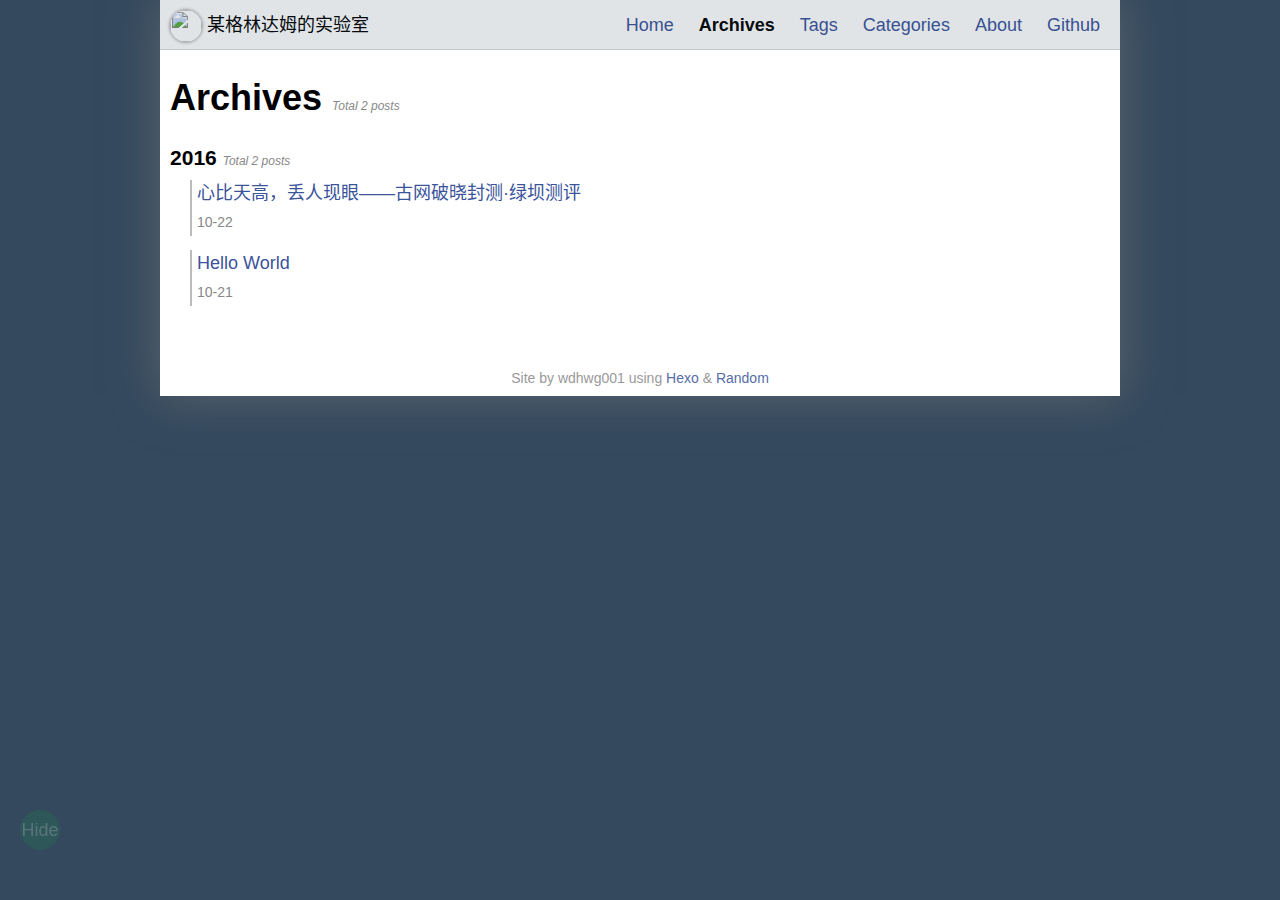
==== archives/index.html @ cd0c1b91 "Gujian Online Third Closed Beta Test Review" ====
<!doctype html>
<html lang="JavaScript">
<head>
  <!-- hexo-inject:begin --><!-- hexo-inject:end --><meta http-equiv="Content-Type" content="text/html" charset="UTF-8">
  <meta name="viewport" content="width=device-width, initial-scale=1">
  
  <meta name="author" content="wdhwg001">
  
  
  
  
    <meta name="description" content="">
  
  <title>Archives [ 某格林达姆的实验室 ]</title>
  
  
    <link rel="shortcut icon" href="/favicon.ico">
  
  
  <link rel="stylesheet" href="/css/random.css">
<link rel="stylesheet" href="/css/vegas.min.css">
<link rel="stylesheet" href="/css/highlight-railscasts.css">
<link rel="stylesheet" href="/css/jquery.fancybox.css">
<link rel="stylesheet" href="/css/iconfont/iconfont.css">
<link rel="stylesheet" href="/css/jquery.fancybox-thumbs.css">
<link rel="stylesheet" href="/css/plyr.css"><!-- hexo-inject:begin --><!-- hexo-inject:end -->
  
</head>

<body>
<!-- hexo-inject:begin --><!-- hexo-inject:end --><div class="side-navigate hide-area">
  
  
</div>
<div id="outer-container" class="hide-area">
<div id="container">
  <div id="menu-outer" class="slide-down">
    <div id="menu-inner">
      <div id="brand">
        
        <a onClick="openUserCard()">
          <img id="avatar" src="https://avatars1.githubusercontent.com/u/8943519?v=3&u=53a679b3d673d20f9747644a4ad5008445ca69d4"/>
          <div id="homelink">某格林达姆的实验室</div>
        </a>
      </div>
      <div id="menu-list">
        <ul>
        
        
          
            <li>
          
            <a href="/index.html">Home</a>
            
          </li>
        
          
            <li class="active">
          
            <a href="/archives">Archives</a>
            
          </li>
        
          
            <li>
          
            <a href="/tags">Tags</a>
            
          </li>
        
          
            <li>
          
            <a href="/categories">Categories</a>
            
          </li>
        
          
            <li>
          
            <a href="/about">About</a>
            
          </li>
        
          
            <li>
          
            <a href="https://github.com/stiekel/hexo-theme-random">Github</a>
            
          </li>
        
        </ul>
      </div>
      <div id="show-menu">
        <button>Menu</button>
      </div>
    </div>
  </div>

  <div id="content-outer">
    <div id="content-inner">
      
      
  <article>
    

  <div id="recent-posts">
    <h1>Archives
    
      <span class="posts-count">
      Total
      2
      
        posts
      
      </span>
    
    </h1>
    
    
      
      
        
      
      
    
      
      
      
    
    
    
      
      
        
        <h3 class="archive-year-title">2016
        
          <span class="posts-count">
          Total
          2
          
            posts
          
          </span>
        
        </h3>
      
      <div class="post-title-item">
  
  <a href="/2016/10/22/GujianOLv4-Review/">
  
    心比天高，丢人现眼——古网破晓封测·绿坝测评
  
  </a>
  <p class="page-title-sub">
    <span id = "post-title-date">10-22</span>
    
    
    
      <br>
      
      
    
  </p>
  
</div>
    
      
      
      <div class="post-title-item">
  
  <a href="/2016/10/21/hello-world/">
  
    Hello World
  
  </a>
  <p class="page-title-sub">
    <span id = "post-title-date">10-21</span>
    
    
    
      <br>
      
      
    
  </p>
  
</div>
    
  </div>


  </article>

      
      
      
    </div>
  </div>

  <div id="bottom-outer">
    <div id="bottom-inner">
      Site by wdhwg001 using
      <a href="http://hexo.io">Hexo</a> & <a href="https://github.com/stiekel/hexo-theme-random">Random</a>
      <br>
      
    </div>
  </div>
</div>

</div>



<div id="user-card">
  <div class="center-field">
    <img class="avatar" src="https://avatars1.githubusercontent.com/u/8943519?v=3&u=53a679b3d673d20f9747644a4ad5008445ca69d4">
    <p id="description"></p>
    <ul class="social-icon">
  
  
    <li>
      <a href="https://github.com/stiekel/hexo-theme-random">
        
          <i class="icon iconfont github">&#xe606;</i>
        
      </a>
    </li>
  
    <li>
      <a href="https://coding.net/u/Stiekel">
        
          <i class="icon iconfont coding">&#xe607;</i>
        
      </a>
    </li>
  
    <li>
      <a href="https://twitter.com/SidCN">
        
          <i class="icon iconfont twitter">&#xe600;</i>
        
      </a>
    </li>
  
    <li>
      <a href="http://weibo.com/sidcn">
        
          <i class="icon iconfont weibo">&#xe602;</i>
        
      </a>
    </li>
  
    <li>
      <a href="http://www.douban.com/people/Stiekel/">
        
          <i class="icon iconfont douban">&#xe60f;</i>
        
      </a>
    </li>
  
</ul>
  </div>
</div>


<div id="btn-view">Hide</div>

<script>
// is trigger analytics / tongji script
var isIgnoreHost = false;

if(window && window.location && window.location.host) {
  isIgnoreHost = ["localhost","127.0.0.1"].some(function(address){
    return 0 === window.location.host.indexOf(address);
  });
}

var isTriggerAnalytics = !( true && isIgnoreHost );

</script>




  
  
    <script src="/js/jquery-2.2.3.min.js"></script>
  
    <script src="/js/vegas.min.js"></script>
  
    <script src="/js/random.js"></script>
  
    <script src="/js/highlight.pack.js"></script>
  
    <script src="/js/jquery.mousewheel.pack.js"></script>
  
    <script src="/js/jquery.fancybox.pack.js"></script>
  
    <script src="/js/jquery.fancybox-thumbs.js"></script>
  
    <script src="/js/plyr.js"></script>
  

<script>

  // fancybox
  var backgroundImages = [];
  
  $('#post').each(function(i){
    $(this).find('img').each(function(){
      if ($(this).parent().hasClass('fancybox') || $(this).parent().hasClass('fancybox-thumb')) return;
      var alt = this.alt || this.title;
      if (alt) $(this).after('<span class="caption">' + alt + '</span>');
      $(this).wrap('<a href="' + this.src + '" title="' + alt + '" class="fancybox"></a>');
    });
    $(this).find('.fancybox').each(function(){
      $(this).attr('rel', 'post' + i);
    });
  });
  $(".fancybox").fancybox();

var vegasConfig = {"preload­Image":true,"transition":["slideLeft2","slideRight2","flash2"],"timer":true,"delay":5000,"shuffle":true,"count":28};
var unsplashConfig = {"gravity":"north"};
// is show background images
var turnoffBackgroundImage = false;




var backgroundColor = "34495E";

$(".fancybox-thumb").fancybox({
  prevEffect: 'none',
  nextEffect: 'none',
  helpers: {
    title: {
      type: 'outside'
    },
    thumbs: {
      width: 50,
      height: 50
    }
  }
});

// show video with plyr
$(".video-container iframe").each(function(i){
  var url = $(this).attr('src');
  var id = url.split('/').pop();
  var plyrContainer = document.createElement('div');
  plyrContainer.className = 'plyr';
  var plyrElement = document.createElement('div');
  plyrElement.dataset.videoId = id;
  switch(true) {
    case url.search('youtube.com') >= 0:
      plyrElement.dataset.type = 'youtube';
      break;
    case url.search('vimeo.com') >= 0:
      plyrElement.dataset.type = 'vimeo';
      break;
    default:
      return;
  };
  plyrContainer.appendChild(plyrElement);
  $(this).parent().html(plyrContainer);
});
plyr.setup('.plyr', {iconUrl: '/css/sprite.svg'});
</script><!-- hexo-inject:begin --><!-- Begin: Injected MathJax -->
<script type="text/x-mathjax-config">
  MathJax.Hub.Config({"tex2jax":{"inlineMath":[["$","$"],["\\(","\\)"]],"skipTags":["script","noscript","style","textarea","pre","code"],"processEscapes":true},"TeX":{"equationNumbers":{"autoNumber":"AMS"}}});
</script>

<script type="text/x-mathjax-config">
  MathJax.Hub.Queue(function() {
    var all = MathJax.Hub.getAllJax(), i;
    for(i=0; i < all.length; i += 1) {
      all[i].SourceElement().parentNode.className += ' has-jax';
    }
  });
</script>

<script type="text/javascript" src="//cdn.mathjax.org/mathjax/latest/MathJax.js?config=TeX-AMS-MML_HTMLorMML">
</script>
<!-- End: Injected MathJax -->
<!-- hexo-inject:end -->
</body>
</html>
---- css/random.css ----
body {
  background-color: #34495e;
  margin: 0px;
  font-family: Lato, Arial, "FZYouHei", "FZYouHei_GBK", "FZYouH", "FZYouH_GBK", "FZYouH_GBK 508R", "FZYouH_GBK 508R", "FZYouH_GBK 509R", "HYQiHei", "HYQiHei-55S", "HYQiHei-60S", "PingFang SC", "Noto Sans CJK SC", "Source Han Sans CN", "Hiragino Sans GB", "Microsoft YaHei", "WenQuanYi Micro Hei", sans-serif;
  font-size: 18px;
}
@media (max-width: 860px) {
  body {
    font-size: 16px;
  }
}
article {
  line-height: 1.5em;
}
.highlight {
  line-height: 1.25em;
}
a {
  text-decoration: none;
  color: #3a539b;
}
article > p {
  text-indent: 1.5em;
}
article > p > .fancybox {
  margin-left: -0.25em;
}
blockquote .fancybox {
  margin-left: 0;
}
table {
  border-collapse: collapse;
  margin: 20px auto;
  min-width: 67%;
  max-width: 100%;
}
caption {
  font-size: larger;
  margin: 1em auto;
}
th,
td {
  padding: 0.65em;
}
th {
  background: #555;
  color: #fff;
}
tbody tr:nth-child(odd) {
  background: #ccc;
}
th:first-child {
  border-radius: 9px 0 0 0;
}
th:last-child {
  border-radius: 0 9px 0 0;
}
tr:last-child td:first-child {
  border-radius: 0 0 0 9px;
}
tr:last-child td:last-child {
  border-radius: 0 0 9px 0;
}
.toc .toc-level-2 {
  list-style-type: cjk-ideographic;
}
.toc .toc-level-4:before {
  content: counter(toc-level-4-counter) ") ";
}
.toc .toc-level-4 {
  list-style-type: none;
  counter-increment: toc-level-4-counter;
}
.toc .toc-level-5:before {
  content: counter(toc-level-5-counter, lower-latin) ". ";
}
.toc .toc-level-5 {
  list-style-type: none;
  counter-increment: toc-level-5-counter;
}
a:hover {
  text-decoration: underline;
}
span.caption {
  display: none;
}
img[alt=emoji] {
  max-height: 15em;
}
article iframe {
  margin: 0 auto;
  display: block;
}
#outer-container {
  position: absolute;
  left: 50%;
  width: 960px;
  margin-left: -480px;
  box-shadow: 0 0 2.5em #5d656c;
}
@media (max-width: 960px) {
  #outer-container {
    width: 860px;
    margin-left: -430px;
  }
}
@media (max-width: 860px) {
  #outer-container {
    width: 760px;
    margin-left: -380px;
  }
}
#menu-outer,
#container {
  background-color: #fff;
}
#menu-outer,
#bottom-outer,
#random-index {
  opacity: 0.85;
}
.random-center {
  position: absolute;
  top: 50%;
  left: 50%;
  margin-top: -200px;
  width: 960px;
  margin-left: -480px;
}
@media (max-width: 960px) {
  .random-center {
    width: 860px;
    margin-left: -430px;
  }
}
@media (max-width: 860px) {
  .random-center {
    width: 760px;
    margin-left: -380px;
  }
}
#random-index {
  margin: 20px;
  padding-bottom: 20px;
  text-align: center;
  border-radius: 10px;
  background-color: #ecf0f1;
}
#random-index a {
  padding: 5px;
}
#random-index .title {
  font-size: 28px;
  font-weight: 900;
  font-color: #34495e;
  padding-bottom: 5px;
  cursor: pointer;
}
#random-index .title a {
  color: #34495e;
}
#random-index .title a:hover {
  color: #34495e;
  text-decoration: none;
  background-color: transparent;
}
.sub-title {
  cursor: pointer;
  font-weight: none;
  padding-bottom: 10px;
}
#random-index .index-nav-link {
  list-style: none;
  padding: 5px 0px 5px 0px;
}
#random-index .index-nav-link li {
  display: inline;
  padding-left: 5px;
}
#random-index hr {
  width: 75%;
  color: #7f8c8d;
  margin: 0px auto;
}
.center-field {
  margin: 0 auto;
}
.avatar {
  cursor: pointer;
  margin-top: -70px;
  border: 2px solid #fff;
  border-radius: 50%;
  background-color: #ecf0f1;
  box-shadow: 0 0px 3px 1px rgba(0,0,0,0.3);
}
#menu-outer {
  margin: 0px;
  padding: 0px;
  position: fixed;
  z-index: 1;
  transition-property: all;
  transition-duration: 0.5s;
  transition-timing-function: cubic-bezier(0, 1, 0.5, 1);
}
.slide-up {
  top: -50px;
}
.slide-down {
  top: 0;
}
#menu-inner {
  line-height: 50px;
  height: 49px;
  border-bottom: 1px solid #ddd;
  padding: 0px 10px 0 10px;
  width: 940px;
}
@media (max-width: 960px) {
  #menu-inner {
    width: 840px;
  }
}
@media (max-width: 860px) {
  #menu-inner {
    width: 740px;
  }
}
#menu-inner .left {
  float: left;
}
#menu-inner #brand {
  float: left;
  vertical-align: middle;
  cursor: pointer;
}
#menu-inner #homelink {
  line-height: 32px;
  display: inline-block;
}
#menu-inner #brand a {
  top: 0;
  color: #000;
}
#menu-inner #brand a:hover {
  background-color: #fff;
  text-decoration: none;
}
#menu-list {
  line-style: none;
  display: inline-block;
  float: right;
  padding-left: 0px;
}
#menu-list ul {
  margin: 0px;
}
#menu-list ul li {
  padding: 5px;
  margin: 5px;
  text-align: center;
  display: inline;
}
#menu-list ul li.active {
  font-weight: 900;
}
#menu-list ul li.active a {
  color: #000;
}
#menu-list ul li:hover {
  font-weight: 900;
}
#menu-list ul li a {
  text-decoration: none;
}
#menu-outer #avatar {
  border-radius: 50%;
  border: 2px wihte solid;
  box-shadow: 0 0px 3px 1px rgba(0,0,0,0.3);
  vertical-align: middle;
  width: 32px;
  height: 32px;
}
#bottom-outer {
  color: #888;
  text-align: center;
  padding: 10px;
  padding-top: 40px;
  background-color: #fff;
  font-size: 14px;
}
@media (max-width: 960px) {
  #bottom-outer {
    font-size: 12px;
  }
}
#container {
  margin-top: 50px;
}
#content-outer {
  padding: 10px;
}
.tag-cloud-tags {
  text-align: center;
}
.tag-cloud-tags a {
  padding: 3px;
}
.tag-cloud-tags a:hover {
  text-decoration: none;
  background-color: #bbb;
  color: #000;
}
.center-title {
  text-align: center;
}
.category-list {
  text-align: center;
  padding-left: 0px;
}
ul.category-list {
  list-style: none;
}
ul.category-list li {
  display: inline-block;
  margin: 10px;
}
ul.category-list li a {
  padding: 8px;
  margin: 8px;
  background-color: #eee;
  color: #000;
}
ul.category-list li a:hover {
  background-color: #ddd;
  text-decoration: none;
}
.archive-year-title {
  margin: 10px 0 5px 0;
}
.posts-count {
  font-size: 12px;
  font-weight: normal;
  color: #888;
  font-style: italic;
}
.post-title-item {
  margin-left: 20px;
  padding-left: 5px;
  border-left: 2px #bbb solid;
}
.post-title-item:hover {
  border-left: 4px #1e8bc3 solid;
}
.post-title-item p {
  margin-top: 2px;
}
#pagination {
  margin-top: 20px;
  text-align: center;
}
#pagination a {
  padding: 5px;
  background-color: #eee;
  line-height: 28px;
}
#pagination a:hover {
  background-color: #ddd;
  color: #1f3a93;
  text-decoration: none;
}
#btn-view {
  color: #c8f7c5;
  text-align: center;
  background-color: #1e824c;
  border-radius: 50%;
  line-height: 40px;
  display: block;
  position: fixed;
  top: 90%;
  margin-left: 20px;
  height: 40px;
  width: 40px;
  cursor: pointer;
  opacity: 0.25;
}
#btn-view:hover {
  opacity: 0.75;
  box-shadow: 0 0px 10px 5px rgba(46,204,113,0.9);
}
.page-title-sub {
  color: #888;
  font-size: 14px;
}
@media (max-width: 960px) {
  .page-title-sub {
    font-size: 12px;
  }
}
.page-title-sub span {
  margin-right: 5px;
}
article img {
  max-width: 95%;
}
@media (max-width: 960px) {
  article img {
    max-width: 840px;
  }
}
@media (max-width: 860px) {
  article img {
    max-width: 740px;
  }
}
#user-card {
  text-align: center;
  color: #333;
  display: none;
}
#user-card .avatar {
  width: 96px;
  height: 96px;
  margin-top: 0px;
}
#user-card ul {
  list-style: none;
  padding: 0px;
}
#user-card ul li {
  display: inline;
  margin: 0px;
  padding: 0px 3px;
}
#show-menu {
  display: none;
  float: right;
}
#show-menu button {
  background-color: #eee;
  border: 1px #444 solid;
  padding: 6px;
  position: static;
  right: 0;
  left: auto;
}
.category-list-item .active {
  background-color: #4183d7;
  color: #fff;
}
.category-list-item .active:hover {
  background-color: #22a7f0;
}
.social-icon {
  padding-left: 0px;
}
.social-icon li {
  display: inline;
}
.social-icon li a {
  color: #808080;
}
.social-icon li a i {
  font-size: 25px;
}
.social-icon li a:hover {
  text-decoration: none;
}
.douban:hover {
  color: #072;
}
.twitter:hover {
  color: #1da1f2;
}
.linkedin:hover {
  color: #333;
}
.weibo:hover {
  color: #fa7d3c;
}
.google-plus:hover {
  color: #d73d32;
}
.facebook:hover {
  color: #0e385f;
}
.dribbble:hover {
  color: #ea4c89;
}
.github:hover {
  color: #4078c0;
}
.coding:hover {
  color: #000;
}
.npmjs:hover {
  color: #cb3837;
}
.youtube:hover {
  color: #cc181e;
}
.zhihu:hover {
  color: #0e78e7;
}
.lofter:hover {
  color: #444;
}
.quora:hover {
  color: #b92b27;
}
.rss:hover {
  color: #d35400;
}
.jian:hover {
  color: #de533a;
}
.instagram:hover {
  color: #fd1d1d;
}
.stackoverflow:hover {
  color: #f48024;
}
.segmentfault:hover {
  color: #005f3c;
}
.side-navigate {
  position: fixed;
  top: 60%;
  width: 100%;
  z-index: 2;
  pointer-events: none;
}
.side-navigate .item {
  display: table-cell;
}
.side-navigate .item-icon:hover {
  opacity: 1;
  background-size: 40px 40px;
}
.side-navigate .item-icon {
  pointer-events: auto;
  opacity: 0.55;
  padding: 20px;
  border-radius: 50%;
  border: 1px #52b3d9 solid;
  width: 30px;
  height: 30px;
  background-repeat: no-repeat;
  background-position: center;
  background-size: 30px 30px;
}
.side-navigate a:hover + div {
  display: block;
}
.side-navigate a:hover {
  display: block;
}
.side-navigate .prev .item-icon {
  background-image: url("prev.png");
  float: left;
}
.side-navigate .prev {
  display: inline-block;
  left: 0;
}
.side-navigate .item-title {
  display: none;
  padding: 10px;
  max-width: 300px;
  vertical-align: center;
  background-color: #52b3d9;
  height: 52px;
}
.side-navigate .next .item-icon {
  background-image: url("next.png");
  float: right;
}
.side-navigate .prev .item-title {
  margin-left: 70px;
}
.side-navigate .next .item-title {
  margin-right: 70px;
}
.side-navigate .next {
  display: inline-block;
  float: right;
  right: 0;
}
.fancybox-thumb:hover {
  text-decoration: none;
}
.fancybox-thumb img {
  max-width: 120px;
  max-height: 120px;
  padding: 3px;
  border-radius: 5%;
  border: 1px solid #ddd;
}
.caption {
  display: block;
  text-align: center;
  font-size: 14px;
  color: #999;
}
.random-toc-area {
  position: fixed;
  width: 250px;
  right: 0px;
  top: 0px;
  display: block;
  overflow: auto;
  max-height: 100%;
}
@media (max-width: 1360px) {
  .random-toc-area {
    display: none;
  }
}
.random-toc {
  background: #444;
  color: #bbb;
  margin-top: 0px;
  font-size: 12px;
  overflow-y: auto;
  padding: 0 0.5em 0 1em;
}
.random-toc ol {
  padding-left: 15px;
}
.random-toc h2 {
  text-align: center;
}
.random-toc a {
  color: #bbb;
}
.toc-text:hover {
  background-color: #666;
  text-decoration: none;
}
.btn-hide-toc {
  border: none;
  z-index: 1;
  display: block;
  width: 100%;
  background-color: #666;
  height: 30px;
  color: #bbb;
}
.btn-hide-toc:hover {
  background-color: #888;
}
figure.highlight {
  margin: 0px -10px 0px -10px;
}
figure.highlight td.gutter {
  padding-right: 20px;
}
figure.highlight .line {
  white-space: pre-wrap;
}
code {
  font-family: Consolas, Monaco, Courier New, Lucida Console;
  background-color: #ddd;
  font-style: italic;
  padding-left: 12px;
  padding-right: 12px;
}
table .line {
  font-family: Consolas, Monaco, Courier New, Lucida Console;
}
blockquote {
  background-color: #eee;
  padding: 2px 10px;
  border-left: 2px solid #999;
}
@media (max-width: 1060px) {
  .side-navigate {
    display: none;
  }
  .jiathis_style {
    display: none;
    visibility: hidden;
  }
}
@media (max-width: 760px) {
  #outer-container,
  .random-center,
  #menu-outer {
    width: 100%;
  }
  #outer-container {
    left: 0%;
    margin-left: 0px;
  }
  #menu-inner {
    width: 95%;
    padding: 0 2%;
  }
  .post-title-item {
    margin-left: 3px;
  }
  #show-menu {
    display: inline-block;
  }
  article img {
    width: 95%;
  }
  #menu-list {
    display: none;
    position: absolute;
    margin-top: 50px;
    background-color: #fff;
    opacity: 0.85;
    width: 100%;
  }
  #menu-list ul {
    padding-left: 0px;
  }
  #menu-list ul li {
    text-align: center;
    display: block;
  }
  .highlight {
    margin-left: 0px;
    margin-right: 0px;
  }
}
@media (max-width: 760px) and (max-width: 480px) {
  .random-center {
    position: static;
    left: 0;
    margin-left: 0px;
    width: 100%;
    margin-top: 30%;
  }
  #random-index .index-nav-link li {
    display: block;
  }
  #bottom-outer,
  #random-index {
    opacity: 0.95;
  }
  #menu-outer {
    opacity: 0.95;
  }
}
@media (max-width: 760px) and (max-height: 480px) {
  .random-center {
    position: static;
    top: 0;
    left: 0;
    margin-left: 0px;
    margin-top: 95px;
    width: 100%;
  }
  #random-index .index-nav-link li {
    display: block;
    padding: 0px 0px;
  }
}
@media (max-width: 760px) and (max-height: 320px) {
  .random-center {
    margin-top: 75px;
  }
}
---- css/vegas.min.css ----
.vegas-overlay,.vegas-slide,.vegas-slide-inner,.vegas-timer,.vegas-wrapper{position:absolute;top:0;left:0;bottom:0;right:0;overflow:hidden;border:none;padding:0;margin:0}.vegas-overlay{opacity:.5;background:url(overlays/02.png) center center}.vegas-timer{top:auto;bottom:0;height:2px}.vegas-timer-progress{width:0;height:100%;background:#fff;-webkit-transition:width ease-out;transition:width ease-out}.vegas-timer-running .vegas-timer-progress{width:100%}.vegas-slide,.vegas-slide-inner{margin:0;padding:0;background:center center no-repeat;-webkit-transform:translateZ(0);transform:translateZ(0)}body .vegas-container{overflow:hidden!important;position:relative}.vegas-video{min-width:100%;min-height:100%;width:auto;height:auto}body.vegas-container{overflow:auto;position:static;z-index:-2}body.vegas-container>.vegas-overlay,body.vegas-container>.vegas-slide,body.vegas-container>.vegas-timer{position:fixed;z-index:-1}:root body.vegas-container>.vegas-overlay,:root body.vegas-container>.vegas-slide,_::full-page-media,_:future{bottom:-76px}.vegas-transition-fade,.vegas-transition-fade2{opacity:0}.vegas-transition-fade-in,.vegas-transition-fade2-in{opacity:1}.vegas-transition-fade2-out{opacity:0}.vegas-transition-blur,.vegas-transition-blur2{opacity:0;-webkit-filter:blur(32px);filter:blur(32px)}.vegas-transition-blur-in,.vegas-transition-blur2-in{opacity:1;-webkit-filter:blur(0);filter:blur(0)}.vegas-transition-blur2-out{opacity:0}.vegas-transition-flash,.vegas-transition-flash2{opacity:0;-webkit-filter:brightness(25);filter:brightness(25)}.vegas-transition-flash-in,.vegas-transition-flash2-in{opacity:1;-webkit-filter:brightness(1);filter:brightness(1)}.vegas-transition-flash2-out{opacity:0;-webkit-filter:brightness(25);filter:brightness(25)}.vegas-transition-negative,.vegas-transition-negative2{opacity:0;-webkit-filter:invert(100%);filter:invert(100%)}.vegas-transition-negative-in,.vegas-transition-negative2-in{opacity:1;-webkit-filter:invert(0);filter:invert(0)}.vegas-transition-negative2-out{opacity:0;-webkit-filter:invert(100%);filter:invert(100%)}.vegas-transition-burn,.vegas-transition-burn2{opacity:0;-webkit-filter:contrast(1000%) saturate(1000%);filter:contrast(1000%) saturate(1000%)}.vegas-transition-burn-in,.vegas-transition-burn2-in{opacity:1;-webkit-filter:contrast(100%) saturate(100%);filter:contrast(100%) saturate(100%)}.vegas-transition-burn2-out{opacity:0;-webkit-filter:contrast(1000%) saturate(1000%);filter:contrast(1000%) saturate(1000%)}.vegas-transition-slideLeft,.vegas-transition-slideLeft2{-webkit-transform:translateX(100%);transform:translateX(100%)}.vegas-transition-slideLeft-in,.vegas-transition-slideLeft2-in{-webkit-transform:translateX(0);transform:translateX(0)}.vegas-transition-slideLeft2-out,.vegas-transition-slideRight,.vegas-transition-slideRight2{-webkit-transform:translateX(-100%);transform:translateX(-100%)}.vegas-transition-slideRight-in,.vegas-transition-slideRight2-in{-webkit-transform:translateX(0);transform:translateX(0)}.vegas-transition-slideRight2-out{-webkit-transform:translateX(100%);transform:translateX(100%)}.vegas-transition-slideUp,.vegas-transition-slideUp2{-webkit-transform:translateY(100%);transform:translateY(100%)}.vegas-transition-slideUp-in,.vegas-transition-slideUp2-in{-webkit-transform:translateY(0);transform:translateY(0)}.vegas-transition-slideDown,.vegas-transition-slideDown2,.vegas-transition-slideUp2-out{-webkit-transform:translateY(-100%);transform:translateY(-100%)}.vegas-transition-slideDown-in,.vegas-transition-slideDown2-in{-webkit-transform:translateY(0);transform:translateY(0)}.vegas-transition-slideDown2-out{-webkit-transform:translateY(100%);transform:translateY(100%)}.vegas-transition-zoomIn,.vegas-transition-zoomIn2{-webkit-transform:scale(0);transform:scale(0);opacity:0}.vegas-transition-zoomIn-in,.vegas-transition-zoomIn2-in{-webkit-transform:scale(1);transform:scale(1);opacity:1}.vegas-transition-zoomIn2-out,.vegas-transition-zoomOut,.vegas-transition-zoomOut2{-webkit-transform:scale(2);transform:scale(2);opacity:0}.vegas-transition-zoomOut-in,.vegas-transition-zoomOut2-in{-webkit-transform:scale(1);transform:scale(1);opacity:1}.vegas-transition-zoomOut2-out{-webkit-transform:scale(0);transform:scale(0);opacity:0}.vegas-transition-swirlLeft,.vegas-transition-swirlLeft2{-webkit-transform:scale(2) rotate(35deg);transform:scale(2) rotate(35deg);opacity:0}.vegas-transition-swirlLeft-in,.vegas-transition-swirlLeft2-in{-webkit-transform:scale(1) rotate(0);transform:scale(1) rotate(0);opacity:1}.vegas-transition-swirlLeft2-out,.vegas-transition-swirlRight,.vegas-transition-swirlRight2{-webkit-transform:scale(2) rotate(-35deg);transform:scale(2) rotate(-35deg);opacity:0}.vegas-transition-swirlRight-in,.vegas-transition-swirlRight2-in{-webkit-transform:scale(1) rotate(0);transform:scale(1) rotate(0);opacity:1}.vegas-transition-swirlRight2-out{-webkit-transform:scale(2) rotate(35deg);transform:scale(2) rotate(35deg);opacity:0}.vegas-animation-kenburns{-webkit-animation:kenburns ease-out;animation:kenburns ease-out}@-webkit-keyframes kenburns{0%{-webkit-transform:scale(1.5);transform:scale(1.5)}100%{-webkit-transform:scale(1);transform:scale(1)}}@keyframes kenburns{0%{-webkit-transform:scale(1.5);transform:scale(1.5)}100%{-webkit-transform:scale(1);transform:scale(1)}}.vegas-animation-kenburnsUp{-webkit-animation:kenburnsUp ease-out;animation:kenburnsUp ease-out}@-webkit-keyframes kenburnsUp{0%{-webkit-transform:scale(1.5) translate(0,10%);transform:scale(1.5) translate(0,10%)}100%{-webkit-transform:scale(1) translate(0,0);transform:scale(1) translate(0,0)}}@keyframes kenburnsUp{0%{-webkit-transform:scale(1.5) translate(0,10%);transform:scale(1.5) translate(0,10%)}100%{-webkit-transform:scale(1) translate(0,0);transform:scale(1) translate(0,0)}}.vegas-animation-kenburnsDown{-webkit-animation:kenburnsDown ease-out;animation:kenburnsDown ease-out}@-webkit-keyframes kenburnsDown{0%{-webkit-transform:scale(1.5) translate(0,-10%);transform:scale(1.5) translate(0,-10%)}100%{-webkit-transform:scale(1) translate(0,0);transform:scale(1) translate(0,0)}}@keyframes kenburnsDown{0%{-webkit-transform:scale(1.5) translate(0,-10%);transform:scale(1.5) translate(0,-10%)}100%{-webkit-transform:scale(1) translate(0,0);transform:scale(1) translate(0,0)}}.vegas-animation-kenburnsLeft{-webkit-animation:kenburnsLeft ease-out;animation:kenburnsLeft ease-out}@-webkit-keyframes kenburnsLeft{0%{-webkit-transform:scale(1.5) translate(10%,0);transform:scale(1.5) translate(10%,0)}100%{-webkit-transform:scale(1) translate(0,0);transform:scale(1) translate(0,0)}}@keyframes kenburnsLeft{0%{-webkit-transform:scale(1.5) translate(10%,0);transform:scale(1.5) translate(10%,0)}100%{-webkit-transform:scale(1) translate(0,0);transform:scale(1) translate(0,0)}}.vegas-animation-kenburnsRight{-webkit-animation:kenburnsRight ease-out;animation:kenburnsRight ease-out}@-webkit-keyframes kenburnsRight{0%{-webkit-transform:scale(1.5) translate(-10%,0);transform:scale(1.5) translate(-10%,0)}100%{-webkit-transform:scale(1) translate(0,0);transform:scale(1) translate(0,0)}}@keyframes kenburnsRight{0%{-webkit-transform:scale(1.5) translate(-10%,0);transform:scale(1.5) translate(-10%,0)}100%{-webkit-transform:scale(1) translate(0,0);transform:scale(1) translate(0,0)}}.vegas-animation-kenburnsUpLeft{-webkit-animation:kenburnsUpLeft ease-out;animation:kenburnsUpLeft ease-out}@-webkit-keyframes kenburnsUpLeft{0%{-webkit-transform:scale(1.5) translate(10%,10%);transform:scale(1.5) translate(10%,10%)}100%{-webkit-transform:scale(1) translate(0,0);transform:scale(1) translate(0,0)}}@keyframes kenburnsUpLeft{0%{-webkit-transform:scale(1.5) translate(10%,10%);transform:scale(1.5) translate(10%,10%)}100%{-webkit-transform:scale(1) translate(0,0);transform:scale(1) translate(0,0)}}.vegas-animation-kenburnsUpRight{-webkit-animation:kenburnsUpRight ease-out;animation:kenburnsUpRight ease-out}@-webkit-keyframes kenburnsUpRight{0%{-webkit-transform:scale(1.5) translate(-10%,10%);transform:scale(1.5) translate(-10%,10%)}100%{-webkit-transform:scale(1) translate(0,0);transform:scale(1) translate(0,0)}}@keyframes kenburnsUpRight{0%{-webkit-transform:scale(1.5) translate(-10%,10%);transform:scale(1.5) translate(-10%,10%)}100%{-webkit-transform:scale(1) translate(0,0);transform:scale(1) translate(0,0)}}.vegas-animation-kenburnsDownLeft{-webkit-animation:kenburnsDownLeft ease-out;animation:kenburnsDownLeft ease-out}@-webkit-keyframes kenburnsDownLeft{0%{-webkit-transform:scale(1.5) translate(10%,-10%);transform:scale(1.5) translate(10%,-10%)}100%{-webkit-transform:scale(1) translate(0,0);transform:scale(1) translate(0,0)}}@keyframes kenburnsDownLeft{0%{-webkit-transform:scale(1.5) translate(10%,-10%);transform:scale(1.5) translate(10%,-10%)}100%{-webkit-transform:scale(1) translate(0,0);transform:scale(1) translate(0,0)}}.vegas-animation-kenburnsDownRight{-webkit-animation:kenburnsDownRight ease-out;animation:kenburnsDownRight ease-out}@-webkit-keyframes kenburnsDownRight{0%{-webkit-transform:scale(1.5) translate(-10%,-10%);transform:scale(1.5) translate(-10%,-10%)}100%{-webkit-transform:scale(1) translate(0,0);transform:scale(1) translate(0,0)}}@keyframes kenburnsDownRight{0%{-webkit-transform:scale(1.5) translate(-10%,-10%);transform:scale(1.5) translate(-10%,-10%)}100%{-webkit-transform:scale(1) translate(0,0);transform:scale(1) translate(0,0)}}
---- css/highlight-railscasts.css ----
/*

Railscasts-like style (c) Visoft, Inc. (Damien White)

*/

.hljs {
  display: block;
  overflow-x: auto;
  padding: 0.5em;
  background: #232323;
  color: #e6e1dc;
}

.hljs-comment,
.hljs-quote {
  color: #bc9458;
  font-style: italic;
}

.hljs-keyword,
.hljs-selector-tag {
  color: #c26230;
}

.hljs-string,
.hljs-number,
.hljs-regexp,
.hljs-variable,
.hljs-template-variable {
  color: #a5c261;
}

.hljs-subst {
  color: #519f50;
}

.hljs-tag,
.hljs-name {
  color: #e8bf6a;
}

.hljs-type {
  color: #da4939;
}


.hljs-symbol,
.hljs-bullet,
.hljs-built_in,
.hljs-builtin-name,
.hljs-attr,
.hljs-link {
  color: #6d9cbe;
}

.hljs-params {
  color: #d0d0ff;
}

.hljs-attribute {
  color: #cda869;
}

.hljs-meta {
  color: #9b859d;
}

.hljs-title,
.hljs-section {
  color: #ffc66d;
}

.hljs-addition {
  background-color: #144212;
  color: #e6e1dc;
  display: inline-block;
  width: 100%;
}

.hljs-deletion {
  background-color: #600;
  color: #e6e1dc;
  display: inline-block;
  width: 100%;
}

.hljs-selector-class {
  color: #9b703f;
}

.hljs-selector-id {
  color: #8b98ab;
}

.hljs-emphasis {
  font-style: italic;
}

.hljs-strong {
  font-weight: bold;
}

.hljs-link {
  text-decoration: underline;
}
---- css/iconfont/iconfont.css ----
@font-face {font-family: "iconfont";
  src: url('iconfont.eot?t=1475620527'); /* IE9*/
  src: url('iconfont.eot?t=1475620527#iefix') format('embedded-opentype'), /* IE6-IE8 */
  url('iconfont.woff?t=1475620527') format('woff'), /* chrome, firefox */
  url('iconfont.ttf?t=1475620527') format('truetype'), /* chrome, firefox, opera, Safari, Android, iOS 4.2+*/
  url('iconfont.svg?t=1475620527#iconfont') format('svg'); /* iOS 4.1- */
}

.iconfont {
  font-family:"iconfont" !important;
  font-size:16px;
  font-style:normal;
  -webkit-font-smoothing: antialiased;
  -webkit-text-stroke-width: 0.2px;
  -moz-osx-font-smoothing: grayscale;
}
.icon-Twitter:before { content: "\e600"; }
.icon-sociallinkedin:before { content: "\e601"; }
.icon-weibo:before { content: "\e602"; }
.icon-iconsf:before { content: "\e611"; }
.icon-google:before { content: "\e603"; }
.icon-rss:before { content: "\e60e"; }
.icon-facebook:before { content: "\e604"; }
.icon-lofter:before { content: "\e60d"; }
.icon-dribbble:before { content: "\e605"; }
.icon-youtube:before { content: "\e60a"; }
.icon-twelve:before { content: "\e60c"; }
.icon-instagram:before { content: "\e613"; }
.icon-iconfontzhihu:before { content: "\e60b"; }
.icon-github:before { content: "\e606"; }
.icon-coding-copy:before { content: "\e607"; }
.icon-slice1:before { content: "\e608"; }
.icon-douban-copy:before { content: "\e60f"; }
.icon-jianshu:before { content: "\e614"; }
.icon-stackoverflow:before { content: "\e612"; }
---- css/plyr.css ----
.plyr .plyr__video-embed iframe,.plyr__tooltip{pointer-events:none}@-webkit-keyframes plyr-progress{to{background-position:25px 0}}@keyframes plyr-progress{to{background-position:25px 0}}.plyr{position:relative;max-width:100%;min-width:200px;font-family:Avenir,"Avenir Next","Helvetica Neue","Segoe UI",Helvetica,Arial,sans-serif}.plyr,.plyr *,.plyr ::after,.plyr ::before{box-sizing:border-box}.plyr a,.plyr button,.plyr input,.plyr label{-ms-touch-action:manipulation;touch-action:manipulation}.plyr audio,.plyr video{width:100%;height:auto;vertical-align:middle;border-radius:inherit}.plyr input[type=range]{display:block;height:20px;width:100%;margin:0;padding:0;vertical-align:middle;-webkit-appearance:none;-moz-appearance:none;appearance:none;cursor:pointer;border:none;background:0 0}.plyr input[type=range]::-webkit-slider-runnable-track{height:8px;background:0 0;border:0;border-radius:4px;-webkit-user-select:none;user-select:none}.plyr input[type=range]::-webkit-slider-thumb{-webkit-appearance:none;margin-top:-4px;position:relative;height:16px;width:16px;background:#fff;border:2px solid transparent;border-radius:100%;transition:background .2s ease,border .2s ease,-webkit-transform .2s ease;transition:background .2s ease,border .2s ease,transform .2s ease;transition:background .2s ease,border .2s ease,transform .2s ease,-webkit-transform .2s ease;box-shadow:0 1px 1px rgba(0,0,0,.15),0 0 0 1px rgba(0,0,0,.15);box-sizing:border-box}.plyr input[type=range]::-moz-range-track{height:8px;background:0 0;border:0;border-radius:4px;-moz-user-select:none;user-select:none}.plyr input[type=range]::-moz-range-thumb{position:relative;height:16px;width:16px;background:#fff;border:2px solid transparent;border-radius:100%;transition:background .2s ease,border .2s ease,-webkit-transform .2s ease;transition:background .2s ease,border .2s ease,transform .2s ease;transition:background .2s ease,border .2s ease,transform .2s ease,-webkit-transform .2s ease;box-shadow:0 1px 1px rgba(0,0,0,.15),0 0 0 1px rgba(0,0,0,.15);box-sizing:border-box}.plyr input[type=range]::-ms-track{height:8px;background:0 0;border:0;color:transparent}.plyr input[type=range]::-ms-fill-upper{height:8px;background:0 0;border:0;border-radius:4px;-ms-user-select:none;user-select:none}.plyr input[type=range]::-ms-fill-lower{height:8px;border:0;border-radius:4px;-ms-user-select:none;user-select:none;background:#3498db}.plyr input[type=range]::-ms-thumb{position:relative;height:16px;width:16px;background:#fff;border:2px solid transparent;border-radius:100%;transition:background .2s ease,border .2s ease,-webkit-transform .2s ease;transition:background .2s ease,border .2s ease,transform .2s ease;transition:background .2s ease,border .2s ease,transform .2s ease,-webkit-transform .2s ease;box-shadow:0 1px 1px rgba(0,0,0,.15),0 0 0 1px rgba(0,0,0,.15);box-sizing:border-box;margin-top:0}.plyr input[type=range]::-ms-tooltip{display:none}.plyr input[type=range]:focus{outline:0}.plyr input[type=range]::-moz-focus-outer{border:0}.plyr input[type=range].tab-focus:focus{outline-offset:3px}.plyr input[type=range]:active::-webkit-slider-thumb{background:#3498db;border-color:#fff;-webkit-transform:scale(1.25);transform:scale(1.25)}.plyr input[type=range]:active::-moz-range-thumb{background:#3498db;border-color:#fff;transform:scale(1.25)}.plyr input[type=range]:active::-ms-thumb{background:#3498db;border-color:#fff;transform:scale(1.25)}.plyr--video input[type=range].tab-focus:focus{outline:rgba(255,255,255,.5) dotted 1px}.plyr--audio input[type=range].tab-focus:focus{outline:rgba(86,93,100,.5) dotted 1px}.plyr__sr-only{position:absolute!important;clip:rect(1px,1px,1px,1px);padding:0!important;border:0!important;height:1px!important;width:1px!important;overflow:hidden}.plyr__video-wrapper{position:relative;background:#000;border-radius:inherit;-webkit-mask-image:url([data-uri])}.plyr__video-embed{padding-bottom:56.25%;height:0;overflow:hidden;border-radius:inherit}.plyr__video-embed iframe{position:absolute;top:0;left:0;width:100%;height:100%;border:0;-webkit-user-select:none;-moz-user-select:none;-ms-user-select:none;user-select:none}.plyr__video-embed>div{position:relative;padding-bottom:200%;-webkit-transform:translateY(-35.95%);transform:translateY(-35.95%)}.plyr video::-webkit-media-text-track-container{display:none}.plyr__captions{display:none;position:absolute;bottom:0;left:0;width:100%;padding:20px;-webkit-transform:translateY(-60px);transform:translateY(-60px);transition:-webkit-transform .3s ease;transition:transform .3s ease;transition:transform .3s ease,-webkit-transform .3s ease;color:#fff;font-size:20px;text-align:center;font-weight:400}.plyr__captions span{border-radius:2px;padding:3px 10px;background:rgba(0,0,0,.85)}.plyr__captions span:empty{display:none}@media (min-width:768px){.plyr__captions{font-size:24px}}.plyr--captions-active .plyr__captions{display:block}.plyr--fullscreen-active .plyr__captions{font-size:32px}.plyr--hide-controls .plyr__captions{-webkit-transform:translateY(-20px);transform:translateY(-20px)}.plyr__controls{display:-webkit-flex;display:-ms-flexbox;display:flex;-webkit-align-items:center;-ms-flex-align:center;align-items:center;line-height:1;text-align:center;transition:opacity .3s ease}.plyr__controls .plyr__progress,.plyr__controls .plyr__time,.plyr__controls>button{margin-left:5px}.plyr__controls .plyr__progress:first-child,.plyr__controls .plyr__time:first-child,.plyr__controls>button:first-child{margin-left:0}.plyr__controls .plyr__volume{margin-left:5px}.plyr__controls [data-plyr=pause]{margin-left:0}.plyr__controls button{position:relative;display:inline-block;-webkit-flex-shrink:0;-ms-flex-negative:0;flex-shrink:0;vertical-align:middle;padding:5px;border:0;background:0 0;border-radius:3px;cursor:pointer;transition:background .3s ease,color .3s ease,opacity .3s ease;color:inherit}.plyr__controls button svg{width:18px;height:18px;display:block;fill:currentColor}.plyr__controls button:focus{outline:0}.plyr__controls .icon--captions-on,.plyr__controls .icon--exit-fullscreen,.plyr__controls .icon--muted{display:none}@media (min-width:480px){.plyr__controls .plyr__progress,.plyr__controls .plyr__time,.plyr__controls>button{margin-left:10px}.plyr__controls button{padding:5px 10px}}.plyr--hide-controls .plyr__controls{opacity:0}.plyr--video .plyr__controls{position:absolute;left:0;right:0;bottom:0;padding:50px 10px 10px;background:linear-gradient(rgba(0,0,0,0),rgba(0,0,0,.5));border-bottom-left-radius:inherit;border-bottom-right-radius:inherit;color:#fff}.plyr--video .plyr__controls button.tab-focus:focus,.plyr--video .plyr__controls button:hover{background:#3498db;color:#fff}@media (min-width:480px){.plyr--video .plyr__controls{padding-left:15px;padding-right:15px}}.plyr--audio .plyr__controls{padding:10px;border-radius:inherit;background:#fff;border:1px solid #dbe3e8;box-shadow:0 1px 1px rgba(0,0,0,.05);color:#565D64}.plyr--audio .plyr__controls button.tab-focus:focus,.plyr--audio .plyr__controls button:hover,.plyr__play-large{background:#3498db;color:#fff}.plyr__play-large{position:absolute;top:50%;left:50%;-webkit-transform:translate(-50%,-50%);transform:translate(-50%,-50%);padding:10px;border:4px solid currentColor;border-radius:100%;box-shadow:0 1px 1px rgba(0,0,0,.15);transition:opacity .3s ease,visibility .3s ease}.plyr__play-large svg{position:relative;left:2px;width:20px;height:20px;display:block;fill:currentColor}.plyr--audio .plyr__play-large,.plyr--playing .plyr__controls [data-plyr=play],.plyr__controls [data-plyr=pause]{display:none}.plyr__play-large:focus{outline:rgba(255,255,255,.5) dotted 1px}.plyr--playing .plyr__play-large{opacity:0;visibility:hidden}.plyr--playing .plyr__controls [data-plyr=pause]{display:inline-block}.plyr--captions-active .plyr__controls .icon--captions-on,.plyr--fullscreen-active .icon--exit-fullscreen,.plyr--muted .plyr__controls .icon--muted{display:block}.plyr [data-plyr=captions],.plyr [data-plyr=fullscreen],.plyr--captions-active .plyr__controls .icon--captions-on+svg,.plyr--fullscreen-active .icon--exit-fullscreen+svg,.plyr--muted .plyr__controls .icon--muted+svg{display:none}.plyr--captions-enabled [data-plyr=captions],.plyr--fullscreen-enabled [data-plyr=fullscreen]{display:inline-block}.plyr__tooltip{position:absolute;z-index:2;bottom:100%;margin-bottom:10px;padding:5px 7.5px;opacity:0;background:#000;box-shadow:0 0 5px rgba(0,0,0,.1),0 0 0 1px rgba(0,0,0,.1);border-radius:3px;color:#fff;font-size:14px;line-height:1.3;-webkit-transform:translate(-50%,10px) scale(.8);transform:translate(-50%,10px) scale(.8);-webkit-transform-origin:50% 100%;transform-origin:50% 100%;transition:opacity .2s .1s ease,-webkit-transform .2s .1s ease;transition:transform .2s .1s ease,opacity .2s .1s ease;transition:transform .2s .1s ease,opacity .2s .1s ease,-webkit-transform .2s .1s ease}.plyr__tooltip::before{content:'';position:absolute;width:0;height:0;left:50%;-webkit-transform:translateX(-50%);transform:translateX(-50%);bottom:-4px;border-right:4px solid transparent;border-top:4px solid #000;border-left:4px solid transparent;z-index:2}.plyr button.tab-focus:focus .plyr__tooltip,.plyr button:hover .plyr__tooltip,.plyr__tooltip--visible{opacity:1;-webkit-transform:translate(-50%,0) scale(1);transform:translate(-50%,0) scale(1)}.plyr button:hover .plyr__tooltip{z-index:3}.plyr__progress{position:relative;-webkit-flex:1;-ms-flex:1;flex:1}.plyr__progress input[type=range]{position:relative;z-index:2}.plyr__progress input[type=range]::-webkit-slider-runnable-track{background:0 0}.plyr__progress input[type=range]::-moz-range-track{background:0 0}.plyr__progress input[type=range]::-ms-fill-upper{background:0 0}.plyr__progress .plyr__tooltip{left:0}.plyr__progress--buffer,.plyr__progress--played,.plyr__volume--display{position:absolute;left:0;top:50%;width:100%;height:8px;margin:-4px 0 0;padding:0;vertical-align:top;-webkit-appearance:none;-moz-appearance:none;appearance:none;border:none;border-radius:100px}.plyr__progress--buffer::-webkit-progress-bar,.plyr__progress--played::-webkit-progress-bar,.plyr__volume--display::-webkit-progress-bar{background:0 0}.plyr__progress--buffer::-webkit-progress-value,.plyr__progress--played::-webkit-progress-value,.plyr__volume--display::-webkit-progress-value{background:currentColor;border-radius:100px;min-width:8px}.plyr__progress--buffer::-moz-progress-bar,.plyr__progress--played::-moz-progress-bar,.plyr__volume--display::-moz-progress-bar{background:currentColor;border-radius:100px;min-width:8px}.plyr__progress--buffer::-ms-fill,.plyr__progress--played::-ms-fill,.plyr__volume--display::-ms-fill{border-radius:100px}.plyr__progress--played,.plyr__volume--display{z-index:1;color:#3498db;background:0 0;transition:none}.plyr__progress--played::-webkit-progress-value,.plyr__volume--display::-webkit-progress-value{min-width:8px;max-width:99%;border-top-right-radius:0;border-bottom-right-radius:0}.plyr__progress--played::-moz-progress-bar,.plyr__volume--display::-moz-progress-bar{min-width:8px;max-width:99%;border-top-right-radius:0;border-bottom-right-radius:0}.plyr__progress--played::-ms-fill,.plyr__volume--display::-ms-fill{display:none}.plyr__progress--buffer::-webkit-progress-value{transition:width .2s ease}.plyr__progress--buffer::-moz-progress-bar{transition:width .2s ease}.plyr__progress--buffer::-ms-fill{transition:width .2s ease}.plyr--video .plyr__progress--buffer,.plyr--video .plyr__volume--display{background:rgba(255,255,255,.25)}.plyr--video .plyr__progress--buffer{color:rgba(255,255,255,.25)}.plyr--audio .plyr__progress--buffer,.plyr--audio .plyr__volume--display{background:rgba(198,214,219,.66)}.plyr--audio .plyr__progress--buffer{color:rgba(198,214,219,.66)}.plyr--loading .plyr__progress--buffer{-webkit-animation:plyr-progress 1s linear infinite;animation:plyr-progress 1s linear infinite;background-size:25px 25px;background-repeat:repeat-x;background-image:linear-gradient(-45deg,rgba(0,0,0,.15) 25%,transparent 25%,transparent 50%,rgba(0,0,0,.15) 50%,rgba(0,0,0,.15) 75%,transparent 75%,transparent);color:transparent}.plyr--video.plyr--loading .plyr__progress--buffer{background-color:rgba(255,255,255,.25)}.plyr--audio.plyr--loading .plyr__progress--buffer{background-color:rgba(198,214,219,.66)}.plyr__time{display:inline-block;vertical-align:middle;font-size:14px;line-height:.95}.plyr__time+.plyr__time{display:none}@media (min-width:768px){.plyr__time+.plyr__time{display:inline-block}}.plyr__time+.plyr__time::before{content:'\2044';margin-right:10px}.plyr .plyr__volume{display:none;position:relative}.plyr .plyr__volume input[type=range]{position:relative;z-index:2}@media (min-width:480px){.plyr .plyr__volume{display:block;max-width:60px}}@media (min-width:768px){.plyr .plyr__volume{max-width:100px}}.plyr--is-ios .plyr__volume,.plyr--is-ios [data-plyr=mute]{display:none!important}.plyr--fullscreen,.plyr--fullscreen-active{position:fixed;top:0;left:0;right:0;bottom:0;height:100%;width:100%;z-index:10000000;background:#000;border-radius:0}.plyr--fullscreen video,.plyr--fullscreen-active video{height:100%}.plyr--fullscreen .plyr__video-wrapper,.plyr--fullscreen-active .plyr__video-wrapper{height:100%;width:100%}.plyr--fullscreen .plyr__controls,.plyr--fullscreen-active .plyr__controls{position:absolute;bottom:0;left:0;right:0}
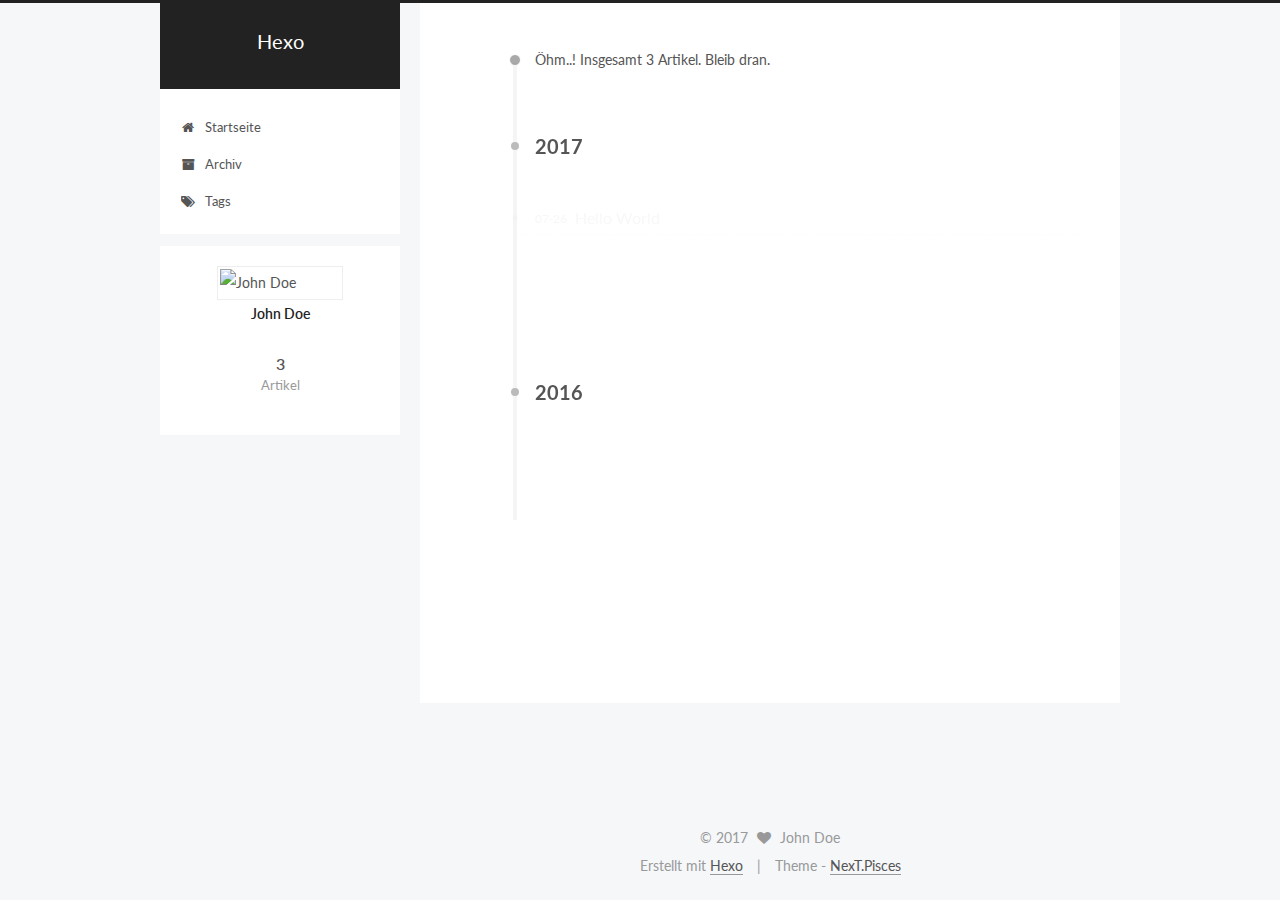
==== commit e25d4b2d: "." ====
--- a/archives/index.html
+++ b/archives/index.html
@@ -1,398 +1,624 @@
-
-
-  
-
-
-
-
-
-
 <!doctype html>
-<html lang="JavaScript">
+
+
+
+  
+
+
+<html class="theme-next pisces use-motion" lang="">
 <head>
-  <!-- hexo-inject:begin --><!-- hexo-inject:end --><meta http-equiv="Content-Type" content="text/html" charset="UTF-8">
-  <meta name="viewport" content="width=device-width, initial-scale=1">
-  
-  <meta name="author" content="wdhwg001">
-  
-  
-  
-  
-    <meta name="description" content="">
-  
-  <title>Archives [ 某格林达姆的实验室 ]</title>
-  
-  
-    <link rel="shortcut icon" href="/favicon.ico">
-  
-  
-  <link rel="stylesheet" href="/css/random.css">
-<link rel="stylesheet" href="/css/vegas.min.css">
-<link rel="stylesheet" href="/css/highlight-railscasts.css">
-<link rel="stylesheet" href="/css/jquery.fancybox.css">
-<link rel="stylesheet" href="/css/iconfont/iconfont.css">
-<link rel="stylesheet" href="/css/jquery.fancybox-thumbs.css">
-<link rel="stylesheet" href="/css/plyr.css"><!-- hexo-inject:begin --><!-- hexo-inject:end -->
-  
+  <meta charset="UTF-8"/>
+<meta http-equiv="X-UA-Compatible" content="IE=edge" />
+<meta name="viewport" content="width=device-width, initial-scale=1, maximum-scale=1"/>
+
+
+
+<meta http-equiv="Cache-Control" content="no-transform" />
+<meta http-equiv="Cache-Control" content="no-siteapp" />
+
+
+
+
+
+
+
+
+
+
+
+
+
+
+
+  
+  
+  <link href="/lib/fancybox/source/jquery.fancybox.css?v=2.1.5" rel="stylesheet" type="text/css" />
+
+
+
+
+  
+  
+  
+  
+
+  
+    
+    
+  
+
+  
+
+  
+
+  
+
+  
+
+  
+    
+    
+    <link href="//fonts.googleapis.com/css?family=Lato:300,300italic,400,400italic,700,700italic&subset=latin,latin-ext" rel="stylesheet" type="text/css">
+  
+
+
+
+
+
+
+<link href="/lib/font-awesome/css/font-awesome.min.css?v=4.6.2" rel="stylesheet" type="text/css" />
+
+<link href="/css/main.css?v=5.1.0" rel="stylesheet" type="text/css" />
+
+
+  <meta name="keywords" content="Hexo, NexT" />
+
+
+
+
+
+
+
+
+  <link rel="shortcut icon" type="image/x-icon" href="/favicon.ico?v=5.1.0" />
+
+
+
+
+
+
+<meta property="og:type" content="website">
+<meta property="og:title" content="Hexo">
+<meta property="og:url" content="http://yoursite.com/archives/index.html">
+<meta property="og:site_name" content="Hexo">
+<meta name="twitter:card" content="summary">
+<meta name="twitter:title" content="Hexo">
+
+
+
+<script type="text/javascript" id="hexo.configurations">
+  var NexT = window.NexT || {};
+  var CONFIG = {
+    root: '/',
+    scheme: 'Pisces',
+    sidebar: {"position":"left","display":"post","offset":12,"offset_float":0,"b2t":false,"scrollpercent":false},
+    fancybox: true,
+    motion: true,
+    duoshuo: {
+      userId: '0',
+      author: 'Author'
+    },
+    algolia: {
+      applicationID: '',
+      apiKey: '',
+      indexName: '',
+      hits: {"per_page":10},
+      labels: {"input_placeholder":"Search for Posts","hits_empty":"We didn't find any results for the search: ${query}","hits_stats":"${hits} results found in ${time} ms"}
+    }
+  };
+</script>
+
+
+
+  <link rel="canonical" href="http://yoursite.com/archives/"/>
+
+
+
+
+
+  <title> Archiv | Hexo </title>
 </head>
 
-<body>
-<!-- hexo-inject:begin --><!-- hexo-inject:end --><div class="side-navigate hide-area">
-  
-  
+<body itemscope itemtype="http://schema.org/WebPage" lang="">
+
+  
+
+
+
+
+
+
+
+
+
+
+
+
+
+
+  
+  
+    
+  
+
+  <div class="container sidebar-position-left  page-archive  ">
+    <div class="headband"></div>
+
+    <header id="header" class="header" itemscope itemtype="http://schema.org/WPHeader">
+      <div class="header-inner"><div class="site-brand-wrapper">
+  <div class="site-meta ">
+    
+
+    <div class="custom-logo-site-title">
+      <a href="/"  class="brand" rel="start">
+        <span class="logo-line-before"><i></i></span>
+        <span class="site-title">Hexo</span>
+        <span class="logo-line-after"><i></i></span>
+      </a>
+    </div>
+      
+        <p class="site-subtitle"></p>
+      
+  </div>
+
+  <div class="site-nav-toggle">
+    <button>
+      <span class="btn-bar"></span>
+      <span class="btn-bar"></span>
+      <span class="btn-bar"></span>
+    </button>
+  </div>
 </div>
-<div id="outer-container" class="hide-area">
-<div id="container">
-  <div id="menu-outer" class="slide-down">
-    <div id="menu-inner">
-      <div id="brand">
-        
-        <a onClick="openUserCard()">
-          <img id="avatar" src="https://avatars1.githubusercontent.com/u/8943519?v=3&u=53a679b3d673d20f9747644a4ad5008445ca69d4"/>
-          <div id="homelink">某格林达姆的实验室</div>
-        </a>
+
+<nav class="site-nav">
+  
+
+  
+    <ul id="menu" class="menu">
+      
+        
+        <li class="menu-item menu-item-home">
+          <a href="/" rel="section">
+            
+              <i class="menu-item-icon fa fa-fw fa-home"></i> <br />
+            
+            Startseite
+          </a>
+        </li>
+      
+        
+        <li class="menu-item menu-item-archives">
+          <a href="/archives" rel="section">
+            
+              <i class="menu-item-icon fa fa-fw fa-archive"></i> <br />
+            
+            Archiv
+          </a>
+        </li>
+      
+        
+        <li class="menu-item menu-item-tags">
+          <a href="/tags" rel="section">
+            
+              <i class="menu-item-icon fa fa-fw fa-tags"></i> <br />
+            
+            Tags
+          </a>
+        </li>
+      
+
+      
+    </ul>
+  
+
+  
+</nav>
+
+
+
+ </div>
+    </header>
+
+    <main id="main" class="main">
+      <div class="main-inner">
+        <div class="content-wrap">
+          <div id="content" class="content">
+            
+
+  <section id="posts" class="posts-collapse">
+    <span class="archive-move-on"></span>
+
+    <span class="archive-page-counter">
+      
+      
+      
+        
+      
+      Öhm..! Insgesamt 3 Artikel. Bleib dran.
+    </span>
+
+    
+
+      
+      
+      
+
+      
+        
+        <div class="collection-title">
+          <h2 class="archive-year motion-element" id="archive-year-2017">2017</h2>
+        </div>
+      
+      
+
+      
+
+  <article class="post post-type-normal" itemscope itemtype="http://schema.org/Article">
+    <header class="post-header">
+
+      <h1 class="post-title">
+        
+            <a class="post-title-link" href="/2017/07/26/hello-world/" itemprop="url">
+              
+                <span itemprop="name">Hello World</span>
+              
+            </a>
+        
+      </h1>
+
+      <div class="post-meta">
+        <time class="post-time" itemprop="dateCreated"
+              datetime="2017-07-26T22:23:28+08:00"
+              content="2017-07-26" >
+          07-26
+        </time>
       </div>
-      <div id="menu-list">
-        <ul>
-        
-        
-          
-            <li>
-          
-            <a href="/index.html">Home</a>
-            
-          </li>
-        
-          
-            <li class="active">
-          
-            <a href="/archives">Archives</a>
-            
-          </li>
-        
-          
-            <li>
-          
-            <a href="/tags">Tags</a>
-            
-          </li>
-        
-          
-            <li>
-          
-            <a href="/categories">Categories</a>
-            
-          </li>
-        
-          
-            <li>
-          
-            <a href="/about">About</a>
-            
-          </li>
-        
-          
-            <li>
-          
-            <a href="https://github.com/stiekel/hexo-theme-random">Github</a>
-            
-          </li>
-        
-        </ul>
+
+    </header>
+  </article>
+
+
+
+    
+
+      
+      
+      
+
+      
+      
+
+      
+
+  <article class="post post-type-normal" itemscope itemtype="http://schema.org/Article">
+    <header class="post-header">
+
+      <h1 class="post-title">
+        
+            <a class="post-title-link" href="/2017/07/26/GujianOLv5-Review/" itemprop="url">
+              
+                <span itemprop="name">道阻且长，行则将至——古网四测绿贴</span>
+              
+            </a>
+        
+      </h1>
+
+      <div class="post-meta">
+        <time class="post-time" itemprop="dateCreated"
+              datetime="2017-07-26T22:13:07+08:00"
+              content="2017-07-26" >
+          07-26
+        </time>
       </div>
-      <div id="show-menu">
-        <button>Menu</button>
+
+    </header>
+  </article>
+
+
+
+    
+
+      
+      
+      
+
+      
+        
+        <div class="collection-title">
+          <h2 class="archive-year motion-element" id="archive-year-2016">2016</h2>
+        </div>
+      
+      
+
+      
+
+  <article class="post post-type-normal" itemscope itemtype="http://schema.org/Article">
+    <header class="post-header">
+
+      <h1 class="post-title">
+        
+            <a class="post-title-link" href="/2016/10/22/GujianOLv4-Review/" itemprop="url">
+              
+                <span itemprop="name">心比天高，丢人现眼——古网破晓封测·绿坝测评</span>
+              
+            </a>
+        
+      </h1>
+
+      <div class="post-meta">
+        <time class="post-time" itemprop="dateCreated"
+              datetime="2016-10-22T14:53:21+08:00"
+              content="2016-10-22" >
+          10-22
+        </time>
       </div>
+
+    </header>
+  </article>
+
+
+
+    
+
+  </section>
+
+  
+
+
+
+          </div>
+          
+
+
+          
+
+        </div>
+        
+          
+  
+  <div class="sidebar-toggle">
+    <div class="sidebar-toggle-line-wrap">
+      <span class="sidebar-toggle-line sidebar-toggle-line-first"></span>
+      <span class="sidebar-toggle-line sidebar-toggle-line-middle"></span>
+      <span class="sidebar-toggle-line sidebar-toggle-line-last"></span>
     </div>
   </div>
 
-  <div id="content-outer">
-    <div id="content-inner">
-      
-      
-  <article>
-    
-
-  <div id="recent-posts">
-    <h1>Archives
-    
-      <span class="posts-count">
-      Total
-      2
-      
-        posts
-      
-      </span>
-    
-    </h1>
-    
-    
-      
-      
-        
-      
-      
-    
-      
-      
-      
-    
-    
-    
-      
-      
-        
-        <h3 class="archive-year-title">2016
-        
-          <span class="posts-count">
-          Total
-          2
-          
-            posts
-          
-          </span>
-        
-        </h3>
-      
-      <div class="post-title-item">
-  
-  <a href="/2016/10/22/GujianOLv4-Review/">
-  
-    心比天高，丢人现眼——古网破晓封测·绿坝测评
-  
+  <aside id="sidebar" class="sidebar">
+    <div class="sidebar-inner">
+
+      
+
+      
+
+      <section class="site-overview sidebar-panel sidebar-panel-active">
+        <div class="site-author motion-element" itemprop="author" itemscope itemtype="http://schema.org/Person">
+          <img class="site-author-image" itemprop="image"
+               src="/images/avatar.gif"
+               alt="John Doe" />
+          <p class="site-author-name" itemprop="name">John Doe</p>
+           
+              <p class="site-description motion-element" itemprop="description"></p>
+          
+        </div>
+        <nav class="site-state motion-element">
+
+          
+            <div class="site-state-item site-state-posts">
+              <a href="/archives">
+                <span class="site-state-item-count">3</span>
+                <span class="site-state-item-name">Artikel</span>
+              </a>
+            </div>
+          
+
+          
+
+          
+
+        </nav>
+
+        
+
+        <div class="links-of-author motion-element">
+          
+        </div>
+
+        
+        
+
+        
+        
+
+        
+
+
+      </section>
+
+      
+
+      
+
+    </div>
+  </aside>
+
+
+        
+      </div>
+    </main>
+
+    <footer id="footer" class="footer">
+      <div class="footer-inner">
+        <div class="copyright" >
+  
+  &copy; 
+  <span itemprop="copyrightYear">2017</span>
+  <span class="with-love">
+    <i class="fa fa-heart"></i>
+  </span>
+  <span class="author" itemprop="copyrightHolder">John Doe</span>
+</div>
+
+
+<div class="powered-by">
+  Erstellt mit  <a class="theme-link" href="https://hexo.io">Hexo</a>
+</div>
+
+<div class="theme-info">
+  Theme -
+  <a class="theme-link" href="https://github.com/iissnan/hexo-theme-next">
+    NexT.Pisces
   </a>
-  <p class="page-title-sub">
-    <span id = "post-title-date">10-22</span>
-    
-    
-    
-      <br>
-      
-      
-    
-  </p>
-  
 </div>
-    
-      
-      
-      <div class="post-title-item">
-  
-  <a href="/2016/10/21/hello-world/">
-  
-    Hello World
-  
-  </a>
-  <p class="page-title-sub">
-    <span id = "post-title-date">10-21</span>
-    
-    
-    
-      <br>
-      
-      
-    
-  </p>
-  
-</div>
-    
+
+
+        
+
+        
+      </div>
+    </footer>
+
+    
+      <div class="back-to-top">
+        <i class="fa fa-arrow-up"></i>
+        
+      </div>
+    
+
   </div>
 
-
-  </article>
-
-      
-      
-      
-    </div>
-  </div>
-
-  <div id="bottom-outer">
-    <div id="bottom-inner">
-      Site by wdhwg001 using
-      <a href="http://hexo.io">Hexo</a> & <a href="https://github.com/stiekel/hexo-theme-random">Random</a>
-      <br>
-      
-    </div>
-  </div>
-</div>
-
-</div>
-
-
-
-<div id="user-card">
-  <div class="center-field">
-    <img class="avatar" src="https://avatars1.githubusercontent.com/u/8943519?v=3&u=53a679b3d673d20f9747644a4ad5008445ca69d4">
-    <p id="description"></p>
-    <ul class="social-icon">
-  
-  
-    <li>
-      <a href="https://github.com/stiekel/hexo-theme-random">
-        
-          <i class="icon iconfont github">&#xe606;</i>
-        
-      </a>
-    </li>
-  
-    <li>
-      <a href="https://coding.net/u/Stiekel">
-        
-          <i class="icon iconfont coding">&#xe607;</i>
-        
-      </a>
-    </li>
-  
-    <li>
-      <a href="https://twitter.com/SidCN">
-        
-          <i class="icon iconfont twitter">&#xe600;</i>
-        
-      </a>
-    </li>
-  
-    <li>
-      <a href="http://weibo.com/sidcn">
-        
-          <i class="icon iconfont weibo">&#xe602;</i>
-        
-      </a>
-    </li>
-  
-    <li>
-      <a href="http://www.douban.com/people/Stiekel/">
-        
-          <i class="icon iconfont douban">&#xe60f;</i>
-        
-      </a>
-    </li>
-  
-</ul>
-  </div>
-</div>
-
-
-<div id="btn-view">Hide</div>
-
-<script>
-// is trigger analytics / tongji script
-var isIgnoreHost = false;
-
-if(window && window.location && window.location.host) {
-  isIgnoreHost = ["localhost","127.0.0.1"].some(function(address){
-    return 0 === window.location.host.indexOf(address);
-  });
-}
-
-var isTriggerAnalytics = !( true && isIgnoreHost );
-
+  
+
+<script type="text/javascript">
+  if (Object.prototype.toString.call(window.Promise) !== '[object Function]') {
+    window.Promise = null;
+  }
 </script>
 
 
 
 
-  
-  
-    <script src="/js/jquery-2.2.3.min.js"></script>
-  
-    <script src="/js/vegas.min.js"></script>
-  
-    <script src="/js/random.js"></script>
-  
-    <script src="/js/highlight.pack.js"></script>
-  
-    <script src="/js/jquery.mousewheel.pack.js"></script>
-  
-    <script src="/js/jquery.fancybox.pack.js"></script>
-  
-    <script src="/js/jquery.fancybox-thumbs.js"></script>
-  
-    <script src="/js/plyr.js"></script>
-  
-
-<script>
-
-  // fancybox
-  var backgroundImages = [];
-  
-  $('#post').each(function(i){
-    $(this).find('img').each(function(){
-      if ($(this).parent().hasClass('fancybox') || $(this).parent().hasClass('fancybox-thumb')) return;
-      var alt = this.alt || this.title;
-      if (alt) $(this).after('<span class="caption">' + alt + '</span>');
-      $(this).wrap('<a href="' + this.src + '" title="' + alt + '" class="fancybox"></a>');
-    });
-    $(this).find('.fancybox').each(function(){
-      $(this).attr('rel', 'post' + i);
-    });
-  });
-  $(".fancybox").fancybox();
-
-var vegasConfig = {"preload­Image":true,"transition":["slideLeft2","slideRight2","flash2"],"timer":true,"delay":5000,"shuffle":true,"count":28};
-var unsplashConfig = {"gravity":"north"};
-// is show background images
-var turnoffBackgroundImage = false;
-
-
-
-
-var backgroundColor = "34495E";
-
-$(".fancybox-thumb").fancybox({
-  prevEffect: 'none',
-  nextEffect: 'none',
-  helpers: {
-    title: {
-      type: 'outside'
-    },
-    thumbs: {
-      width: 50,
-      height: 50
-    }
-  }
-});
-
-// show video with plyr
-$(".video-container iframe").each(function(i){
-  var url = $(this).attr('src');
-  var id = url.split('/').pop();
-  var plyrContainer = document.createElement('div');
-  plyrContainer.className = 'plyr';
-  var plyrElement = document.createElement('div');
-  plyrElement.dataset.videoId = id;
-  switch(true) {
-    case url.search('youtube.com') >= 0:
-      plyrElement.dataset.type = 'youtube';
-      break;
-    case url.search('vimeo.com') >= 0:
-      plyrElement.dataset.type = 'vimeo';
-      break;
-    default:
-      return;
-  };
-  plyrContainer.appendChild(plyrElement);
-  $(this).parent().html(plyrContainer);
-});
-plyr.setup('.plyr', {iconUrl: '/css/sprite.svg'});
-</script><!-- hexo-inject:begin --><!-- Begin: Injected MathJax -->
-<script type="text/x-mathjax-config">
-  MathJax.Hub.Config({"tex2jax":{"inlineMath":[["$","$"],["\\(","\\)"]],"skipTags":["script","noscript","style","textarea","pre","code"],"processEscapes":true},"TeX":{"equationNumbers":{"autoNumber":"AMS"}}});
-</script>
-
-<script type="text/x-mathjax-config">
-  MathJax.Hub.Queue(function() {
-    var all = MathJax.Hub.getAllJax(), i;
-    for(i=0; i < all.length; i += 1) {
-      all[i].SourceElement().parentNode.className += ' has-jax';
-    }
-  });
-</script>
-
-<script type="text/javascript" src="//cdn.mathjax.org/mathjax/latest/MathJax.js?config=TeX-AMS-MML_HTMLorMML">
-</script>
-<!-- End: Injected MathJax -->
-<!-- hexo-inject:end -->
+
+
+
+
+
+  
+
+
+
+
+
+
+  
+  <script type="text/javascript" src="/lib/jquery/index.js?v=2.1.3"></script>
+
+  
+  <script type="text/javascript" src="/lib/fastclick/lib/fastclick.min.js?v=1.0.6"></script>
+
+  
+  <script type="text/javascript" src="/lib/jquery_lazyload/jquery.lazyload.js?v=1.9.7"></script>
+
+  
+  <script type="text/javascript" src="/lib/velocity/velocity.min.js?v=1.2.1"></script>
+
+  
+  <script type="text/javascript" src="/lib/velocity/velocity.ui.min.js?v=1.2.1"></script>
+
+  
+  <script type="text/javascript" src="/lib/fancybox/source/jquery.fancybox.pack.js?v=2.1.5"></script>
+
+
+  
+
+
+  <script type="text/javascript" src="/js/src/utils.js?v=5.1.0"></script>
+
+  <script type="text/javascript" src="/js/src/motion.js?v=5.1.0"></script>
+
+
+
+  
+  
+
+
+  <script type="text/javascript" src="/js/src/affix.js?v=5.1.0"></script>
+
+  <script type="text/javascript" src="/js/src/schemes/pisces.js?v=5.1.0"></script>
+
+
+
+  
+  
+    <script type="text/javascript" id="motion.page.archive">
+      $('.archive-year').velocity('transition.slideLeftIn');
+    </script>
+  
+
+
+  
+
+
+  <script type="text/javascript" src="/js/src/bootstrap.js?v=5.1.0"></script>
+
+
+
+  
+
+
+  
+
+
+
+
+	
+
+
+
+
+
+  
+
+
+
+
+
+  
+
+
+
+
+
+  
+
+
+
+
+
+
+  
+
+
+
+
+
+  
+
+  
+
+  
+
+  
+
 </body>
 </html>
-
--- a/css/main.css
+++ b/css/main.css
@@ -0,0 +1,2856 @@
+/* normalize.css v3.0.2 | MIT License | git.io/normalize */
+html {
+  font-family: sans-serif; /* 1 */
+  -ms-text-size-adjust: 100%; /* 2 */
+  -webkit-text-size-adjust: 100%; /* 2 */
+}
+body {
+  margin: 0;
+}
+article,
+aside,
+details,
+figcaption,
+figure,
+footer,
+header,
+hgroup,
+main,
+menu,
+nav,
+section,
+summary {
+  display: block;
+}
+audio,
+canvas,
+progress,
+video {
+  display: inline-block; /* 1 */
+  vertical-align: baseline; /* 2 */
+}
+audio:not([controls]) {
+  display: none;
+  height: 0;
+}
+[hidden],
+template {
+  display: none;
+}
+a {
+  background-color: transparent;
+}
+a:active,
+a:hover {
+  outline: 0;
+}
+abbr[title] {
+  border-bottom: 1px dotted;
+}
+b,
+strong {
+  font-weight: bold;
+}
+dfn {
+  font-style: italic;
+}
+h1 {
+  font-size: 2em;
+  margin: 0.67em 0;
+}
+mark {
+  background: #ff0;
+  color: #000;
+}
+small {
+  font-size: 80%;
+}
+sub,
+sup {
+  font-size: 75%;
+  line-height: 0;
+  position: relative;
+  vertical-align: baseline;
+}
+sup {
+  top: -0.5em;
+}
+sub {
+  bottom: -0.25em;
+}
+img {
+  border: 0;
+}
+svg:not(:root) {
+  overflow: hidden;
+}
+figure {
+  margin: 1em 40px;
+}
+hr {
+  -moz-box-sizing: content-box;
+  box-sizing: content-box;
+  height: 0;
+}
+pre {
+  overflow: auto;
+}
+code,
+kbd,
+pre,
+samp {
+  font-family: monospace, monospace;
+  font-size: 1em;
+}
+button,
+input,
+optgroup,
+select,
+textarea {
+  color: inherit; /* 1 */
+  font: inherit; /* 2 */
+  margin: 0; /* 3 */
+}
+button {
+  overflow: visible;
+}
+button,
+select {
+  text-transform: none;
+}
+button,
+html input[type="button"],
+input[type="reset"],
+input[type="submit"] {
+  -webkit-appearance: button; /* 2 */
+  cursor: pointer; /* 3 */
+}
+button[disabled],
+html input[disabled] {
+  cursor: default;
+}
+button::-moz-focus-inner,
+input::-moz-focus-inner {
+  border: 0;
+  padding: 0;
+}
+input {
+  line-height: normal;
+}
+input[type="checkbox"],
+input[type="radio"] {
+  box-sizing: border-box; /* 1 */
+  padding: 0; /* 2 */
+}
+input[type="number"]::-webkit-inner-spin-button,
+input[type="number"]::-webkit-outer-spin-button {
+  height: auto;
+}
+input[type="search"] {
+  -webkit-appearance: textfield; /* 1 */
+  -moz-box-sizing: content-box;
+  -webkit-box-sizing: content-box; /* 2 */
+  box-sizing: content-box;
+}
+input[type="search"]::-webkit-search-cancel-button,
+input[type="search"]::-webkit-search-decoration {
+  -webkit-appearance: none;
+}
+fieldset {
+  border: 1px solid #c0c0c0;
+  margin: 0 2px;
+  padding: 0.35em 0.625em 0.75em;
+}
+legend {
+  border: 0; /* 1 */
+  padding: 0; /* 2 */
+}
+textarea {
+  overflow: auto;
+}
+optgroup {
+  font-weight: bold;
+}
+table {
+  border-collapse: collapse;
+  border-spacing: 0;
+}
+td,
+th {
+  padding: 0;
+}
+::selection {
+  background: #262a30;
+  color: #fff;
+}
+body {
+  position: relative;
+  font-family: 'Lato', "PingFang SC", "Microsoft YaHei", sans-serif;
+  font-size: 14px;
+  line-height: 2;
+  color: #555;
+  background: #f5f7f9;
+}
+@media (max-width: 767px) {
+  body {
+    padding-right: 0 !important;
+  }
+}
+@media (min-width: 768px) and (max-width: 991px) {
+  body {
+    padding-right: 0 !important;
+  }
+}
+@media (min-width: 1600px) {
+  body {
+    font-size: 16px;
+  }
+}
+h1,
+h2,
+h3,
+h4,
+h5,
+h6 {
+  margin: 0;
+  padding: 0;
+  font-weight: bold;
+  line-height: 1.5;
+  font-family: 'Lato', "PingFang SC", "Microsoft YaHei", sans-serif;
+}
+h2,
+h3,
+h4,
+h5,
+h6 {
+  margin: 20px 0 15px;
+}
+h1 {
+  font-size: 22px;
+}
+@media (max-width: 767px) {
+  h1 {
+    font-size: 18px;
+  }
+}
+h2 {
+  font-size: 20px;
+}
+@media (max-width: 767px) {
+  h2 {
+    font-size: 16px;
+  }
+}
+h3 {
+  font-size: 18px;
+}
+@media (max-width: 767px) {
+  h3 {
+    font-size: 14px;
+  }
+}
+h4 {
+  font-size: 16px;
+}
+@media (max-width: 767px) {
+  h4 {
+    font-size: 12px;
+  }
+}
+h5 {
+  font-size: 14px;
+}
+@media (max-width: 767px) {
+  h5 {
+    font-size: 10px;
+  }
+}
+h6 {
+  font-size: 12px;
+}
+@media (max-width: 767px) {
+  h6 {
+    font-size: 8px;
+  }
+}
+p {
+  margin: 0 0 25px 0;
+}
+a {
+  color: #555;
+  text-decoration: none;
+  border-bottom: 1px solid #999;
+  word-wrap: break-word;
+}
+a:hover {
+  color: #222;
+  border-bottom-color: #222;
+}
+blockquote {
+  margin: 0;
+  padding: 0;
+}
+img {
+  display: block;
+  margin: auto;
+  max-width: 100%;
+  height: auto;
+}
+hr {
+  margin: 40px 0;
+  height: 3px;
+  border: none;
+  background-color: #ddd;
+  background-image: repeating-linear-gradient(-45deg, #fff, #fff 4px, transparent 4px, transparent 8px);
+}
+blockquote {
+  padding: 0 15px;
+  color: #666;
+  border-left: 4px solid #ddd;
+}
+blockquote cite::before {
+  content: "-";
+  padding: 0 5px;
+}
+dt {
+  font-weight: 700;
+}
+dd {
+  margin: 0;
+  padding: 0;
+}
+.text-left {
+  text-align: left;
+}
+.text-center {
+  text-align: center;
+}
+.text-right {
+  text-align: right;
+}
+.text-justify {
+  text-align: justify;
+}
+.text-nowrap {
+  white-space: nowrap;
+}
+.text-lowercase {
+  text-transform: lowercase;
+}
+.text-uppercase {
+  text-transform: uppercase;
+}
+.text-capitalize {
+  text-transform: capitalize;
+}
+.center-block {
+  display: block;
+  margin-left: auto;
+  margin-right: auto;
+}
+.clearfix:before,
+.clearfix:after {
+  content: " ";
+  display: table;
+}
+.clearfix:after {
+  clear: both;
+}
+.pullquote {
+  width: 45%;
+}
+.pullquote.left {
+  float: left;
+  margin-left: 5px;
+  margin-right: 10px;
+}
+.pullquote.right {
+  float: right;
+  margin-left: 10px;
+  margin-right: 5px;
+}
+.affix.affix.affix {
+  position: fixed;
+}
+.translation {
+  margin-top: -20px;
+  font-size: 14px;
+  color: #999;
+}
+.scrollbar-measure {
+  width: 100px;
+  height: 100px;
+  overflow: scroll;
+  position: absolute;
+  top: -9999px;
+}
+.use-motion .motion-element {
+  opacity: 0;
+}
+table {
+  margin: 20px 0;
+  width: 100%;
+  border-collapse: collapse;
+  border-spacing: 0;
+  border: 1px solid #ddd;
+  font-size: 14px;
+  table-layout: fixed;
+  word-wrap: break-all;
+}
+table>tbody>tr:nth-of-type(odd) {
+  background-color: #f9f9f9;
+}
+table>tbody>tr:hover {
+  background-color: #f5f5f5;
+}
+caption,
+th,
+td {
+  padding: 8px;
+  text-align: left;
+  vertical-align: middle;
+  font-weight: normal;
+}
+th,
+td {
+  border-bottom: 3px solid #ddd;
+  border-right: 1px solid #eee;
+}
+th {
+  padding-bottom: 10px;
+  font-weight: 700;
+}
+td {
+  border-bottom-width: 1px;
+}
+html,
+body {
+  height: 100%;
+}
+.container {
+  position: relative;
+  min-height: 100%;
+}
+.header-inner {
+  margin: 0 auto;
+  padding: 100px 0 70px;
+  width: 700px;
+}
+@media (min-width: 1600px) {
+  .container .header-inner {
+    width: 900px;
+  }
+}
+.main {
+  padding-bottom: 150px;
+}
+.main-inner {
+  margin: 0 auto;
+  width: 700px;
+}
+@media (min-width: 1600px) {
+  .container .main-inner {
+    width: 900px;
+  }
+}
+.footer {
+  position: absolute;
+  left: 0;
+  bottom: 0;
+  width: 100%;
+  min-height: 50px;
+}
+.footer-inner {
+  box-sizing: border-box;
+  margin: 20px auto;
+  width: 700px;
+}
+@media (min-width: 1600px) {
+  .container .footer-inner {
+    width: 900px;
+  }
+}
+pre,
+.highlight {
+  overflow: auto;
+  margin: 20px 0;
+  padding: 0;
+  font-size: 13px;
+  color: #4d4d4c;
+  background: #f7f7f7;
+  line-height: 1.6;
+}
+pre,
+code {
+  font-family: consolas, Menlo, "PingFang SC", "Microsoft YaHei", monospace;
+}
+code {
+  padding: 2px 4px;
+  word-wrap: break-word;
+  color: #555;
+  background: #eee;
+  border-radius: 3px;
+  font-size: 13px;
+}
+pre code {
+  padding: 0;
+  color: #4d4d4c;
+  background: none;
+  text-shadow: none;
+}
+.highlight {
+  border-radius: 1px;
+}
+.highlight pre {
+  border: none;
+  margin: 0;
+  padding: 10px 0;
+}
+.highlight table {
+  margin: 0;
+  width: auto;
+  border: none;
+}
+.highlight td {
+  border: none;
+  padding: 0;
+}
+.highlight figcaption {
+  font-size: 1em;
+  color: #4d4d4c;
+  line-height: 1em;
+  margin-bottom: 1em;
+}
+.highlight figcaption:before,
+.highlight figcaption:after {
+  content: " ";
+  display: table;
+}
+.highlight figcaption:after {
+  clear: both;
+}
+.highlight figcaption a {
+  float: right;
+  color: #4d4d4c;
+}
+.highlight figcaption a:hover {
+  border-bottom-color: #4d4d4c;
+}
+.highlight .gutter pre {
+  padding-left: 10px;
+  padding-right: 10px;
+  color: #869194;
+  text-align: right;
+  background-color: #eff2f3;
+}
+.highlight .code pre {
+  padding-left: 10px;
+  padding-right: 10px;
+  background-color: #f7f7f7;
+}
+.highlight .line {
+  height: 20px;
+}
+.gutter {
+  -webkit-user-select: none;
+  -moz-user-select: none;
+  -ms-user-select: none;
+  user-select: none;
+}
+.gist table {
+  width: auto;
+}
+.gist table td {
+  border: none;
+}
+pre .deletion {
+  background: #fdd;
+}
+pre .addition {
+  background: #dfd;
+}
+pre .meta {
+  color: #8959a8;
+}
+pre .comment {
+  color: #8e908c;
+}
+pre .variable,
+pre .attribute,
+pre .tag,
+pre .regexp,
+pre .ruby .constant,
+pre .xml .tag .title,
+pre .xml .pi,
+pre .xml .doctype,
+pre .html .doctype,
+pre .css .id,
+pre .css .class,
+pre .css .pseudo {
+  color: #c82829;
+}
+pre .number,
+pre .preprocessor,
+pre .built_in,
+pre .literal,
+pre .params,
+pre .constant,
+pre .command {
+  color: #f5871f;
+}
+pre .ruby .class .title,
+pre .css .rules .attribute,
+pre .string,
+pre .value,
+pre .inheritance,
+pre .header,
+pre .ruby .symbol,
+pre .xml .cdata,
+pre .special,
+pre .number,
+pre .formula {
+  color: #718c00;
+}
+pre .title,
+pre .css .hexcolor {
+  color: #3e999f;
+}
+pre .function,
+pre .python .decorator,
+pre .python .title,
+pre .ruby .function .title,
+pre .ruby .title .keyword,
+pre .perl .sub,
+pre .javascript .title,
+pre .coffeescript .title {
+  color: #4271ae;
+}
+pre .keyword,
+pre .javascript .function {
+  color: #8959a8;
+}
+.full-image.full-image.full-image {
+  border: none;
+  max-width: 100%;
+  width: auto;
+  margin: 20px auto;
+}
+@media (min-width: 992px) {
+  .full-image.full-image.full-image {
+    max-width: none;
+    width: 118%;
+    margin: 0 -9%;
+  }
+}
+.blockquote-center,
+.page-home .post-type-quote blockquote,
+.page-post-detail .post-type-quote blockquote {
+  position: relative;
+  margin: 40px 0;
+  padding: 0;
+  border-left: none;
+  text-align: center;
+}
+.blockquote-center::before,
+.page-home .post-type-quote blockquote::before,
+.page-post-detail .post-type-quote blockquote::before,
+.blockquote-center::after,
+.page-home .post-type-quote blockquote::after,
+.page-post-detail .post-type-quote blockquote::after {
+  position: absolute;
+  content: ' ';
+  display: block;
+  width: 100%;
+  height: 24px;
+  opacity: 0.2;
+  background-repeat: no-repeat;
+  background-position: 0 -6px;
+  background-size: 22px 22px;
+}
+.blockquote-center::before,
+.page-home .post-type-quote blockquote::before,
+.page-post-detail .post-type-quote blockquote::before {
+  top: -20px;
+  background-image: url("../images/quote-l.svg");
+  border-top: 1px solid #ccc;
+}
+.blockquote-center::after,
+.page-home .post-type-quote blockquote::after,
+.page-post-detail .post-type-quote blockquote::after {
+  bottom: -20px;
+  background-image: url("../images/quote-r.svg");
+  border-bottom: 1px solid #ccc;
+  background-position: 100% 8px;
+}
+.blockquote-center p,
+.page-home .post-type-quote blockquote p,
+.page-post-detail .post-type-quote blockquote p,
+.blockquote-center div,
+.page-home .post-type-quote blockquote div,
+.page-post-detail .post-type-quote blockquote div {
+  text-align: center;
+}
+.post .post-body .group-picture img {
+  box-sizing: border-box;
+  padding: 0 3px;
+  border: none;
+}
+.post .group-picture-row {
+  overflow: hidden;
+  margin-top: 6px;
+}
+.post .group-picture-row:first-child {
+  margin-top: 0;
+}
+.post .group-picture-column {
+  float: left;
+}
+.page-post-detail .post-body .group-picture-column {
+  float: none;
+  margin-top: 10px;
+  width: auto !important;
+}
+.page-post-detail .post-body .group-picture-column img {
+  margin: 0 auto;
+}
+.page-archive .group-picture-container {
+  overflow: hidden;
+}
+.page-archive .group-picture-row {
+  float: left;
+}
+.page-archive .group-picture-row:first-child {
+  margin-top: 6px;
+}
+.page-archive .group-picture-column {
+  max-width: 150px;
+  max-height: 150px;
+}
+.note {
+  padding: 20px;
+  margin: 20px 0;
+  border: 1px solid #eee;
+  border-left-width: 5px;
+  border-radius: 3px;
+}
+.note h2,
+.note h3,
+.note h4,
+.note h5,
+.note h6 {
+  margin-top: 0;
+  margin-bottom: 5px;
+}
+.note p:last-child {
+  margin-bottom: 0;
+}
+.note code {
+  border-radius: 3px;
+}
+.note+.note {
+  margin-top: -5px;
+}
+.default {
+  border-left-color: #777;
+}
+.default h2,
+.default h3,
+.default h4,
+.default h5,
+.default h6 {
+  color: #777;
+}
+.primary {
+  border-left-color: #428bca;
+}
+.primary h2,
+.primary h3,
+.primary h4,
+.primary h5,
+.primary h6 {
+  color: #428bca;
+}
+.success {
+  border-left-color: #5cb85c;
+}
+.success h2,
+.success h3,
+.success h4,
+.success h5,
+.success h6 {
+  color: #5cb85c;
+}
+.danger {
+  border-left-color: #d9534f;
+}
+.danger h2,
+.danger h3,
+.danger h4,
+.danger h5,
+.danger h6 {
+  color: #d9534f;
+}
+.warning {
+  border-left-color: #f0ad4e;
+}
+.warning h2,
+.warning h3,
+.warning h4,
+.warning h5,
+.warning h6 {
+  color: #f0ad4e;
+}
+.info {
+  border-left-color: #5bc0de;
+}
+.info h2,
+.info h3,
+.info h4,
+.info h5,
+.info h6 {
+  color: #5bc0de;
+}
+.btn {
+  display: inline-block;
+  padding: 0 20px;
+  font-size: 14px;
+  color: #fff;
+  background: #222;
+  border: 2px solid #555;
+  text-decoration: none;
+  border-radius: 0;
+  transition-property: background-color;
+  transition-duration: 0.2s;
+  transition-timing-function: ease-in-out;
+  transition-delay: 0s;
+}
+.btn:hover,
+.post-button .btn:hover {
+  border-color: #222;
+  color: #fff;
+  background: #222;
+}
+.btn-bar {
+  display: block;
+  width: 22px;
+  height: 2px;
+  background: #555;
+  border-radius: 1px;
+}
+.btn-bar+.btn-bar {
+  margin-top: 4px;
+}
+.pagination {
+  margin: 120px 0 40px;
+  text-align: center;
+  border-top: 1px solid #eee;
+}
+.page-number-basic,
+.pagination .prev,
+.pagination .next,
+.pagination .page-number,
+.pagination .space {
+  display: inline-block;
+  position: relative;
+  top: -1px;
+  margin: 0 10px;
+  padding: 0 10px;
+  line-height: 30px;
+}
+@media (max-width: 767px) {
+  .page-number-basic,
+  .pagination .prev,
+  .pagination .next,
+  .pagination .page-number,
+  .pagination .space {
+    margin: 0 5px;
+  }
+}
+.pagination .prev,
+.pagination .next,
+.pagination .page-number {
+  border-bottom: 0;
+  border-top: 1px solid #eee;
+  transition-property: border-color;
+  transition-duration: 0.2s;
+  transition-timing-function: ease-in-out;
+  transition-delay: 0s;
+}
+.pagination .prev:hover,
+.pagination .next:hover,
+.pagination .page-number:hover {
+  border-top-color: #222;
+}
+.pagination .space {
+  padding: 0;
+  margin: 0;
+}
+.pagination .prev {
+  margin-left: 0;
+}
+.pagination .next {
+  margin-right: 0;
+}
+.pagination .page-number.current {
+  color: #fff;
+  background: #ccc;
+  border-top-color: #ccc;
+}
+@media (max-width: 767px) {
+  .pagination {
+    border-top: none;
+  }
+  .pagination .prev,
+  .pagination .next,
+  .pagination .page-number {
+    margin-bottom: 10px;
+    border-top: 0;
+    border-bottom: 1px solid #eee;
+  }
+  .pagination .prev:hover,
+  .pagination .next:hover,
+  .pagination .page-number:hover {
+    border-bottom-color: #222;
+  }
+}
+.comments {
+  margin: 60px 20px 0;
+}
+.tag-cloud {
+  text-align: center;
+}
+.tag-cloud a {
+  display: inline-block;
+  margin: 10px;
+}
+.back-to-top {
+  box-sizing: border-box;
+  position: fixed;
+  bottom: -100px;
+  right: 30px;
+  z-index: 1050;
+  padding: 0 6px;
+  width: 24px;
+  background: #222;
+  font-size: 12px;
+  opacity: 0.6;
+  color: #fff;
+  cursor: pointer;
+  text-align: center;
+  -webkit-transform: translateZ(0);
+  transition-property: bottom;
+  transition-duration: 0.2s;
+  transition-timing-function: ease-in-out;
+  transition-delay: 0s;
+}
+@media (max-width: 767px) {
+  .back-to-top {
+    display: none;
+  }
+}
+@media (min-width: 768px) and (max-width: 991px) {
+  .back-to-top {
+    display: none;
+  }
+}
+.back-to-top.back-to-top-on {
+  bottom: 30px;
+}
+.header {
+  background: #fff;
+}
+.header-inner {
+  position: relative;
+}
+.headband {
+  height: 3px;
+  background: #222;
+}
+.site-meta {
+  margin: 0;
+  text-align: center;
+}
+@media (max-width: 767px) {
+  .site-meta {
+    text-align: center;
+  }
+}
+.brand {
+  position: relative;
+  display: inline-block;
+  padding: 0 40px;
+  color: #fff;
+  background: #222;
+  border-bottom: none;
+}
+.brand:hover {
+  color: #fff;
+}
+.logo {
+  display: inline-block;
+  margin-right: 5px;
+  line-height: 36px;
+  vertical-align: top;
+}
+.site-title {
+  display: inline-block;
+  vertical-align: top;
+  line-height: 36px;
+  font-size: 20px;
+  font-weight: normal;
+  font-family: 'Lato', "PingFang SC", "Microsoft YaHei", sans-serif;
+}
+.site-subtitle {
+  margin-top: 10px;
+  font-size: 13px;
+  color: #ddd;
+}
+.use-motion .brand {
+  opacity: 0;
+}
+.use-motion .logo,
+.use-motion .site-title,
+.use-motion .site-subtitle {
+  opacity: 0;
+  position: relative;
+  top: -10px;
+}
+.site-nav-toggle {
+  display: none;
+  position: absolute;
+  top: 10px;
+  left: 10px;
+}
+@media (max-width: 767px) {
+  .site-nav-toggle {
+    display: block;
+  }
+}
+.site-nav-toggle button {
+  margin-top: 2px;
+  padding: 9px 10px;
+  background: transparent;
+  border: none;
+}
+@media (max-width: 767px) {
+  .site-nav {
+    display: none;
+    margin: 0 -10px;
+    padding: 0 10px;
+    clear: both;
+    border-top: 1px solid #ddd;
+  }
+}
+@media (min-width: 768px) and (max-width: 991px) {
+  .site-nav {
+    display: block !important;
+  }
+}
+@media (min-width: 992px) {
+  .site-nav {
+    display: block !important;
+  }
+}
+.menu {
+  margin-top: 20px;
+  padding-left: 0;
+  text-align: center;
+}
+.menu .menu-item {
+  display: inline-block;
+  margin: 0 10px;
+  list-style: none;
+}
+@media screen and (max-width: 767px) {
+  .menu .menu-item {
+    margin-top: 10px;
+  }
+}
+.menu .menu-item a {
+  display: block;
+  font-size: 13px;
+  line-height: inherit;
+  border-bottom: 1px solid transparent;
+  transition-property: border-color;
+  transition-duration: 0.2s;
+  transition-timing-function: ease-in-out;
+  transition-delay: 0s;
+}
+.menu .menu-item a:hover,
+.menu-item-active a {
+  border-bottom-color: #222;
+}
+.menu .menu-item .fa {
+  margin-right: 5px;
+}
+.use-motion .menu-item {
+  opacity: 0;
+}
+.post-body {
+  font-family: 'Lato', "PingFang SC", "Microsoft YaHei", sans-serif;
+}
+@media (max-width: 767px) {
+  .post-body {
+    word-break: break-word;
+  }
+}
+.post-body .fancybox img {
+  display: block !important;
+  margin: 0 auto;
+  cursor: pointer;
+  cursor: zoom-in;
+  cursor: -webkit-zoom-in;
+}
+.post-body .image-caption,
+.post-body .figure .caption {
+  margin: 10px auto 15px;
+  text-align: center;
+  font-size: 14px;
+  color: #999;
+  font-weight: bold;
+  line-height: 1;
+}
+.post-sticky-flag {
+  display: inline-block;
+  font-size: 16px;
+  -ms-transform: rotate(30deg);
+  -webkit-transform: rotate(30deg);
+  -moz-transform: rotate(30deg);
+  -ms-transform: rotate(30deg);
+  -o-transform: rotate(30deg);
+  transform: rotate(30deg);
+}
+.posts-expand {
+  padding-top: 40px;
+}
+@media (max-width: 767px) {
+  .posts-expand {
+    margin: 0 20px;
+  }
+  .post-body pre,
+  .post-body .highlight {
+    padding: 10px;
+  }
+  .post-body pre .gutter pre,
+  .post-body .highlight .gutter pre {
+    padding-right: 10px;
+  }
+}
+@media (min-width: 992px) {
+  .posts-expand .post-body {
+    text-align: justify;
+  }
+}
+.posts-expand .post-body h2,
+.posts-expand .post-body h3,
+.posts-expand .post-body h4,
+.posts-expand .post-body h5,
+.posts-expand .post-body h6 {
+  padding-top: 10px;
+}
+.posts-expand .post-body h2 .header-anchor,
+.posts-expand .post-body h3 .header-anchor,
+.posts-expand .post-body h4 .header-anchor,
+.posts-expand .post-body h5 .header-anchor,
+.posts-expand .post-body h6 .header-anchor {
+  float: right;
+  margin-left: 10px;
+  color: #ccc;
+  border-bottom-style: none;
+  visibility: hidden;
+}
+.posts-expand .post-body h2 .header-anchor:hover,
+.posts-expand .post-body h3 .header-anchor:hover,
+.posts-expand .post-body h4 .header-anchor:hover,
+.posts-expand .post-body h5 .header-anchor:hover,
+.posts-expand .post-body h6 .header-anchor:hover {
+  color: inherit;
+}
+.posts-expand .post-body h2:hover .header-anchor,
+.posts-expand .post-body h3:hover .header-anchor,
+.posts-expand .post-body h4:hover .header-anchor,
+.posts-expand .post-body h5:hover .header-anchor,
+.posts-expand .post-body h6:hover .header-anchor {
+  visibility: visible;
+}
+.posts-expand .post-body ul li {
+  list-style: circle;
+}
+.posts-expand .post-body img {
+  box-sizing: border-box;
+  margin: auto;
+  padding: 3px;
+  border: 1px solid #ddd;
+}
+.posts-expand .fancybox img {
+  margin: 0 auto;
+}
+@media (max-width: 767px) {
+  .posts-collapse {
+    margin: 0 20px;
+  }
+  .posts-collapse .post-title,
+  .posts-collapse .post-meta {
+    display: block;
+    width: auto;
+    text-align: left;
+  }
+}
+.posts-collapse {
+  position: relative;
+  z-index: 1010;
+  margin-left: 55px;
+}
+.posts-collapse::after {
+  content: " ";
+  position: absolute;
+  top: 20px;
+  left: 0;
+  margin-left: -2px;
+  width: 4px;
+  height: 100%;
+  background: #f5f5f5;
+  z-index: -1;
+}
+@media (max-width: 767px) {
+  .posts-collapse {
+    margin: 0 20px;
+  }
+}
+.posts-collapse .collection-title {
+  position: relative;
+  margin: 60px 0;
+}
+.posts-collapse .collection-title h2 {
+  margin-left: 20px;
+}
+.posts-collapse .collection-title small {
+  color: #bbb;
+}
+.posts-collapse .collection-title::before {
+  content: " ";
+  position: absolute;
+  left: 0;
+  top: 50%;
+  margin-left: -4px;
+  margin-top: -4px;
+  width: 8px;
+  height: 8px;
+  background: #bbb;
+  border-radius: 50%;
+}
+.posts-collapse .post {
+  margin: 30px 0;
+}
+.posts-collapse .post-header {
+  position: relative;
+  transition-duration: 0.2s;
+  transition-timing-function: ease-in-out;
+  transition-delay: 0s;
+  transition-property: border;
+  border-bottom: 1px dashed #ccc;
+}
+.posts-collapse .post-header::before {
+  content: " ";
+  position: absolute;
+  left: 0;
+  top: 12px;
+  width: 6px;
+  height: 6px;
+  margin-left: -4px;
+  background: #bbb;
+  border-radius: 50%;
+  border: 1px solid #fff;
+  transition-duration: 0.2s;
+  transition-timing-function: ease-in-out;
+  transition-delay: 0s;
+  transition-property: background;
+}
+.posts-collapse .post-header:hover {
+  border-bottom-color: #666;
+}
+.posts-collapse .post-header:hover::before {
+  background: #222;
+}
+.posts-collapse .post-meta {
+  position: absolute;
+  font-size: 12px;
+  left: 20px;
+  top: 5px;
+}
+.posts-collapse .post-comments-count {
+  display: none;
+}
+.posts-collapse .post-title {
+  margin-left: 60px;
+  font-size: 16px;
+  font-weight: normal;
+  line-height: inherit;
+}
+.posts-collapse .post-title::after {
+  margin-left: 3px;
+  opacity: 0.6;
+}
+.posts-collapse .post-title a {
+  color: #666;
+  border-bottom: none;
+}
+.page-home .post-type-quote .post-header,
+.page-post-detail .post-type-quote .post-header,
+.page-home .post-type-quote .post-tags,
+.page-post-detail .post-type-quote .post-tags {
+  display: none;
+}
+.posts-expand .post-title {
+  font-size: 26px;
+  text-align: center;
+  word-break: break-word;
+  font-weight: 400;
+}
+@media (max-width: 767px) {
+  .posts-expand .post-title {
+    font-size: 22px;
+  }
+}
+.posts-expand .post-title-link {
+  display: inline-block;
+  position: relative;
+  color: #555;
+  border-bottom: none;
+  line-height: 1.2;
+  vertical-align: top;
+}
+.posts-expand .post-title-link::before {
+  content: "";
+  position: absolute;
+  width: 100%;
+  height: 2px;
+  bottom: 0;
+  left: 0;
+  background-color: #000;
+  visibility: hidden;
+  -webkit-transform: scaleX(0);
+  -moz-transform: scaleX(0);
+  -ms-transform: scaleX(0);
+  -o-transform: scaleX(0);
+  transform: scaleX(0);
+  transition-duration: 0.2s;
+  transition-timing-function: ease-in-out;
+  transition-delay: 0s;
+}
+.posts-expand .post-title-link:hover::before {
+  visibility: visible;
+  -webkit-transform: scaleX(1);
+  -moz-transform: scaleX(1);
+  -ms-transform: scaleX(1);
+  -o-transform: scaleX(1);
+  transform: scaleX(1);
+}
+.posts-expand .post-title-link .fa {
+  font-size: 16px;
+}
+.posts-expand .post-meta {
+  margin: 3px 0 60px 0;
+  color: #999;
+  font-family: 'Lato', "PingFang SC", "Microsoft YaHei", sans-serif;
+  font-size: 12px;
+  text-align: center;
+}
+.posts-expand .post-meta .post-category-list {
+  display: inline-block;
+  margin: 0;
+  padding: 3px;
+}
+.posts-expand .post-meta .post-category-list-link {
+  color: #999;
+}
+.posts-expand .post-meta .post-description {
+  font-size: 14px;
+  margin-top: 2px;
+}
+.post-meta-divider {
+  margin: 0 0.5em;
+}
+.post-meta-item-icon {
+  margin-right: 3px;
+}
+@media (min-width: 768px) and (max-width: 991px) {
+  .post-meta-item-icon {
+    display: inline-block;
+  }
+}
+@media (max-width: 767px) {
+  .post-meta-item-icon {
+    display: inline-block;
+  }
+}
+@media (min-width: 768px) and (max-width: 991px) {
+  .post-meta-item-text {
+    display: none;
+  }
+}
+@media (max-width: 767px) {
+  .post-meta-item-text {
+    display: none;
+  }
+}
+@media (max-width: 767px) {
+  .posts-expand .post-comments-count {
+    display: none;
+  }
+}
+.social-like {
+  font-size: 14px;
+  height: 20px;
+  text-align: center;
+  border-top: 1px solid #eee;
+  padding-top: 9px;
+  margin-top: 45px;
+  display: flex;
+  justify-content: center;
+}
+.vk_like {
+  width: 85px;
+  height: 21px;
+  padding-top: 7px;
+  align-self: center;
+}
+.fb_like {
+  height: 30px;
+  align-self: center;
+}
+.post-button {
+  margin-top: 50px;
+}
+.post-button .btn {
+  color: #555;
+  font-size: 14px;
+  background: #fff;
+  border-radius: 2px;
+  line-height: 2;
+  margin: 0 4px 8px 4px;
+}
+.post-button .fa-fw {
+  width: 1.285714285714286em;
+  text-align: left;
+}
+.posts-expand .post-tags {
+  margin-top: 40px;
+  text-align: center;
+}
+.posts-expand .post-tags a {
+  display: inline-block;
+  margin-right: 10px;
+  font-size: 13px;
+}
+.post-nav {
+  display: table;
+  margin-top: 15px;
+  width: 100%;
+  border-top: 1px solid #eee;
+}
+.post-nav-divider {
+  display: table-cell;
+  width: 10%;
+}
+.post-nav-item {
+  display: table-cell;
+  padding: 10px 0 0 0;
+  width: 45%;
+  vertical-align: top;
+}
+.post-nav-item a {
+  position: relative;
+  display: block;
+  line-height: 25px;
+  font-size: 14px;
+  color: #555;
+  border-bottom: none;
+}
+.post-nav-item a:hover {
+  color: #222;
+  border-bottom: none;
+}
+.post-nav-item a:active {
+  top: 2px;
+}
+.post-nav-item .fa {
+  position: absolute;
+  top: 8px;
+  left: 0;
+  font-size: 12px;
+}
+.post-nav-next a {
+  padding-left: 15px;
+}
+.post-nav-prev {
+  text-align: right;
+}
+.post-nav-prev a {
+  padding-right: 15px;
+}
+.post-nav-prev .fa {
+  right: 0;
+  left: auto;
+}
+.posts-expand .post-eof {
+  display: block;
+  margin: 80px auto 60px;
+  width: 8%;
+  height: 1px;
+  background: #ccc;
+  text-align: center;
+}
+.post:last-child .post-eof.post-eof.post-eof {
+  display: none;
+}
+.post-gallery {
+  display: table;
+  table-layout: fixed;
+  width: 100%;
+  border-collapse: separate;
+}
+.post-gallery-row {
+  display: table-row;
+}
+.post-gallery .post-gallery-img {
+  display: table-cell;
+  text-align: center;
+  vertical-align: middle;
+  border: none;
+}
+.post-gallery .post-gallery-img img {
+  max-width: 100%;
+  max-height: 100%;
+  border: none;
+}
+.fancybox-close,
+.fancybox-close:hover {
+  border: none;
+}
+.sidebar {
+  position: fixed;
+  right: 0;
+  top: 0;
+  bottom: 0;
+  width: 0;
+  z-index: 1040;
+  box-shadow: inset 0 2px 6px #000;
+  background: #222;
+  -webkit-transform: translateZ(0);
+}
+.sidebar a {
+  color: #999;
+  border-bottom-color: #555;
+}
+.sidebar a:hover {
+  color: #eee;
+}
+@media (min-width: 768px) and (max-width: 991px) {
+  .sidebar {
+    display: none !important;
+  }
+}
+@media (max-width: 767px) {
+  .sidebar {
+    display: none !important;
+  }
+}
+.sidebar-inner {
+  position: relative;
+  padding: 20px 10px;
+  color: #999;
+  text-align: center;
+}
+.sidebar-toggle {
+  position: fixed;
+  right: 30px;
+  bottom: 45px;
+  width: 14px;
+  height: 14px;
+  padding: 5px;
+  background: #222;
+  line-height: 0;
+  z-index: 1050;
+  cursor: pointer;
+  -webkit-transform: translateZ(0);
+}
+@media (min-width: 768px) and (max-width: 991px) {
+  .sidebar-toggle {
+    display: none;
+  }
+}
+@media (max-width: 767px) {
+  .sidebar-toggle {
+    display: none;
+  }
+}
+.sidebar-toggle-line {
+  position: relative;
+  display: inline-block;
+  vertical-align: top;
+  height: 2px;
+  width: 100%;
+  background: #fff;
+  margin-top: 3px;
+}
+.sidebar-toggle-line:first-child {
+  margin-top: 0;
+}
+.site-author-image {
+  display: block;
+  margin: 0 auto;
+  padding: 2px;
+  max-width: 120px;
+  height: auto;
+  border: 1px solid #eee;
+}
+.site-author-name {
+  margin: 0;
+  text-align: center;
+  color: #222;
+  font-weight: 600;
+}
+.site-description {
+  margin-top: 0;
+  text-align: center;
+  font-size: 13px;
+  color: #999;
+}
+.site-state {
+  overflow: hidden;
+  line-height: 1.4;
+  white-space: nowrap;
+  text-align: center;
+}
+.site-state-item {
+  display: inline-block;
+  padding: 0 15px;
+  border-left: 1px solid #eee;
+}
+.site-state-item:first-child {
+  border-left: none;
+}
+.site-state-item a {
+  border-bottom: none;
+}
+.site-state-item-count {
+  display: block;
+  text-align: center;
+  color: inherit;
+  font-weight: 600;
+  font-size: 16px;
+}
+.site-state-item-name {
+  font-size: 13px;
+  color: #999;
+}
+.feed-link {
+  margin-top: 20px;
+}
+.feed-link a {
+  display: inline-block;
+  padding: 0 15px;
+  color: #fc6423;
+  border: 1px solid #fc6423;
+  border-radius: 4px;
+}
+.feed-link a i {
+  color: #fc6423;
+  font-size: 14px;
+}
+.feed-link a:hover {
+  color: #fff;
+  background: #fc6423;
+}
+.feed-link a:hover i {
+  color: #fff;
+}
+.links-of-author {
+  margin-top: 20px;
+}
+.links-of-author a {
+  display: inline-block;
+  vertical-align: middle;
+  margin-right: 10px;
+  margin-bottom: 10px;
+  border-bottom-color: #555;
+  font-size: 13px;
+}
+.links-of-author a:before {
+  display: inline-block;
+  vertical-align: middle;
+  margin-right: 3px;
+  content: " ";
+  width: 4px;
+  height: 4px;
+  border-radius: 50%;
+  background: #7e2496;
+}
+.links-of-blogroll {
+  font-size: 13px;
+}
+.links-of-blogroll-title {
+  margin-top: 20px;
+  font-size: 14px;
+  font-weight: 600;
+}
+.links-of-blogroll-list {
+  margin: 0;
+  padding: 0;
+  list-style: none;
+}
+.links-of-blogroll-item {
+  padding: 2px 10px;
+}
+.sidebar-nav {
+  margin: 0 0 20px;
+  padding-left: 0;
+}
+.sidebar-nav li {
+  display: inline-block;
+  cursor: pointer;
+  border-bottom: 1px solid transparent;
+  font-size: 14px;
+  color: #555;
+}
+.sidebar-nav li:hover {
+  color: #fc6423;
+}
+.page-post-detail .sidebar-nav-toc {
+  padding: 0 5px;
+}
+.page-post-detail .sidebar-nav-overview {
+  margin-left: 10px;
+}
+.sidebar-nav .sidebar-nav-active {
+  color: #fc6423;
+  border-bottom-color: #fc6423;
+}
+.sidebar-nav .sidebar-nav-active:hover {
+  color: #fc6423;
+}
+.sidebar-panel {
+  display: none;
+}
+.sidebar-panel-active {
+  display: block;
+}
+.post-toc-empty {
+  font-size: 14px;
+  color: #666;
+}
+.post-toc-wrap {
+  overflow: hidden;
+}
+.post-toc {
+  overflow: auto;
+}
+.post-toc ol {
+  margin: 0;
+  padding: 0 2px 5px 10px;
+  text-align: left;
+  list-style: none;
+  font-size: 14px;
+}
+.post-toc ol > ol {
+  padding-left: 0;
+}
+.post-toc ol a {
+  transition-duration: 0.2s;
+  transition-timing-function: ease-in-out;
+  transition-delay: 0s;
+  transition-property: all;
+  color: #666;
+  border-bottom-color: #ccc;
+}
+.post-toc ol a:hover {
+  color: #000;
+  border-bottom-color: #000;
+}
+.post-toc .nav-item {
+  overflow: hidden;
+  text-overflow: ellipsis;
+  white-space: nowrap;
+  line-height: 1.8;
+}
+.post-toc .nav .nav-child {
+  display: none;
+}
+.post-toc .nav .active > .nav-child {
+  display: block;
+}
+.post-toc .nav .active-current > .nav-child {
+  display: block;
+}
+.post-toc .nav .active-current > .nav-child > .nav-item {
+  display: block;
+}
+.post-toc .nav .active > a {
+  color: #fc6423;
+  border-bottom-color: #fc6423;
+}
+.post-toc .nav .active-current > a {
+  color: #fc6423;
+}
+.post-toc .nav .active-current > a:hover {
+  color: #fc6423;
+}
+.footer {
+  font-size: 14px;
+  color: #999;
+}
+.footer img {
+  border: none;
+}
+.footer-inner {
+  text-align: center;
+}
+.with-love {
+  display: inline-block;
+  margin: 0 5px;
+}
+.powered-by,
+.theme-info {
+  display: inline-block;
+}
+.powered-by {
+  margin-right: 10px;
+}
+.powered-by::after {
+  content: "|";
+  padding-left: 10px;
+}
+.cc-license {
+  margin-top: 10px;
+  text-align: center;
+}
+.cc-license .cc-opacity {
+  opacity: 0.7;
+  border-bottom: none;
+}
+.cc-license .cc-opacity:hover {
+  opacity: 0.9;
+}
+.cc-license img {
+  display: inline-block;
+}
+.theme-next #ds-thread #ds-reset {
+  color: #555;
+}
+.theme-next #ds-thread #ds-reset .ds-replybox {
+  margin-bottom: 30px;
+}
+.theme-next #ds-thread #ds-reset .ds-replybox .ds-avatar,
+.theme-next #ds-reset .ds-avatar img {
+  box-shadow: none;
+}
+.theme-next #ds-thread #ds-reset .ds-textarea-wrapper {
+  border-color: #c7d4e1;
+  background: none;
+  border-top-right-radius: 3px;
+  border-top-left-radius: 3px;
+}
+.theme-next #ds-thread #ds-reset .ds-textarea-wrapper textarea {
+  height: 60px;
+}
+.theme-next #ds-reset .ds-rounded-top {
+  border-radius: 0;
+}
+.theme-next #ds-thread #ds-reset .ds-post-toolbar {
+  box-sizing: border-box;
+  border: 1px solid #c7d4e1;
+  background: #f6f8fa;
+}
+.theme-next #ds-thread #ds-reset .ds-post-options {
+  height: 40px;
+  border: none;
+  background: none;
+}
+.theme-next #ds-thread #ds-reset .ds-toolbar-buttons {
+  top: 11px;
+}
+.theme-next #ds-thread #ds-reset .ds-sync {
+  top: 5px;
+}
+.theme-next #ds-thread #ds-reset .ds-post-button {
+  top: 4px;
+  right: 5px;
+  width: 90px;
+  height: 30px;
+  border: 1px solid #c5ced7;
+  border-radius: 3px;
+  background-image: linear-gradient(#fbfbfc, #f5f7f9);
+  color: #60676d;
+}
+.theme-next #ds-thread #ds-reset .ds-post-button:hover {
+  background-position: 0 -30px;
+  color: #60676d;
+}
+.theme-next #ds-thread #ds-reset .ds-comments-info {
+  padding: 10px 0;
+}
+.theme-next #ds-thread #ds-reset .ds-sort {
+  display: none;
+}
+.theme-next #ds-thread #ds-reset li.ds-tab a.ds-current {
+  border: none;
+  background: #f6f8fa;
+  color: #60676d;
+}
+.theme-next #ds-thread #ds-reset li.ds-tab a.ds-current:hover {
+  background-color: #e9f0f7;
+  color: #60676d;
+}
+.theme-next #ds-thread #ds-reset li.ds-tab a {
+  border-radius: 2px;
+  padding: 5px;
+}
+.theme-next #ds-thread #ds-reset .ds-login-buttons p {
+  color: #999;
+  line-height: 36px;
+}
+.theme-next #ds-thread #ds-reset .ds-login-buttons .ds-service-list li {
+  height: 28px;
+}
+.theme-next #ds-thread #ds-reset .ds-service-list a {
+  background: none;
+  padding: 5px;
+  border: 1px solid;
+  border-radius: 3px;
+  text-align: center;
+}
+.theme-next #ds-thread #ds-reset .ds-service-list a:hover {
+  color: #fff;
+  background: #666;
+}
+.theme-next #ds-thread #ds-reset .ds-service-list .ds-weibo {
+  color: #fc9b00;
+  border-color: #fc9b00;
+}
+.theme-next #ds-thread #ds-reset .ds-service-list .ds-weibo:hover {
+  background: #fc9b00;
+}
+.theme-next #ds-thread #ds-reset .ds-service-list .ds-qq {
+  color: #60a3ec;
+  border-color: #60a3ec;
+}
+.theme-next #ds-thread #ds-reset .ds-service-list .ds-qq:hover {
+  background: #60a3ec;
+}
+.theme-next #ds-thread #ds-reset .ds-service-list .ds-renren {
+  color: #2e7ac4;
+  border-color: #2e7ac4;
+}
+.theme-next #ds-thread #ds-reset .ds-service-list .ds-renren:hover {
+  background: #2e7ac4;
+}
+.theme-next #ds-thread #ds-reset .ds-service-list .ds-douban {
+  color: #37994c;
+  border-color: #37994c;
+}
+.theme-next #ds-thread #ds-reset .ds-service-list .ds-douban:hover {
+  background: #37994c;
+}
+.theme-next #ds-thread #ds-reset .ds-service-list .ds-kaixin {
+  color: #fef20d;
+  border-color: #fef20d;
+}
+.theme-next #ds-thread #ds-reset .ds-service-list .ds-kaixin:hover {
+  background: #fef20d;
+}
+.theme-next #ds-thread #ds-reset .ds-service-list .ds-netease {
+  color: #f00;
+  border-color: #f00;
+}
+.theme-next #ds-thread #ds-reset .ds-service-list .ds-netease:hover {
+  background: #f00;
+}
+.theme-next #ds-thread #ds-reset .ds-service-list .ds-sohu {
+  color: #ffcb05;
+  border-color: #ffcb05;
+}
+.theme-next #ds-thread #ds-reset .ds-service-list .ds-sohu:hover {
+  background: #ffcb05;
+}
+.theme-next #ds-thread #ds-reset .ds-service-list .ds-baidu {
+  color: #2831e0;
+  border-color: #2831e0;
+}
+.theme-next #ds-thread #ds-reset .ds-service-list .ds-baidu:hover {
+  background: #2831e0;
+}
+.theme-next #ds-thread #ds-reset .ds-service-list .ds-google {
+  color: #166bec;
+  border-color: #166bec;
+}
+.theme-next #ds-thread #ds-reset .ds-service-list .ds-google:hover {
+  background: #166bec;
+}
+.theme-next #ds-thread #ds-reset .ds-service-list .ds-weixin {
+  color: #00ce0d;
+  border-color: #00ce0d;
+}
+.theme-next #ds-thread #ds-reset .ds-service-list .ds-weixin:hover {
+  background: #00ce0d;
+}
+.theme-next #ds-thread #ds-reset .ds-service-list .ds-more-services {
+  border: none;
+}
+.theme-next #ds-thread #ds-reset .ds-service-list .ds-more-services:hover {
+  background: none;
+}
+.theme-next #ds-reset .duoshuo-ua-admin {
+  display: inline-block;
+  color: #f00;
+}
+.theme-next #ds-reset .duoshuo-ua-platform,
+.theme-next #ds-reset .duoshuo-ua-browser {
+  color: #ccc;
+}
+.theme-next #ds-reset .duoshuo-ua-platform .fa,
+.theme-next #ds-reset .duoshuo-ua-browser .fa {
+  display: inline-block;
+  margin-right: 3px;
+}
+.theme-next #ds-reset .duoshuo-ua-separator {
+  display: inline-block;
+  margin-left: 5px;
+}
+.theme-next .this_ua {
+  background-color: #ccc !important;
+  border-radius: 4px;
+  padding: 0 5px !important;
+  margin: 1px 1px !important;
+  border: 1px solid #bbb !important;
+  color: #fff;
+  display: inline-block !important;
+}
+.theme-next .this_ua.admin {
+  background-color: #d9534f !important;
+  border-color: #d9534f !important;
+}
+.theme-next .this_ua.platform.iOS,
+.theme-next .this_ua.platform.Mac,
+.theme-next .this_ua.platform.Windows {
+  background-color: #39b3d7 !important;
+  border-color: #46b8da !important;
+}
+.theme-next .this_ua.platform.Linux {
+  background-color: #3a3a3a !important;
+  border-color: #1f1f1f !important;
+}
+.theme-next .this_ua.platform.Android {
+  background-color: #00c47d !important;
+  border-color: #01b171 !important;
+}
+.theme-next .this_ua.browser.Mobile,
+.theme-next .this_ua.browser.Chrome {
+  background-color: #5cb85c !important;
+  border-color: #4cae4c !important;
+}
+.theme-next .this_ua.browser.Firefox {
+  background-color: #f0ad4e !important;
+  border-color: #eea236 !important;
+}
+.theme-next .this_ua.browser.Maxthon,
+.theme-next .this_ua.browser.IE {
+  background-color: #428bca !important;
+  border-color: #357ebd !important;
+}
+.theme-next .this_ua.browser.baidu,
+.theme-next .this_ua.browser.UCBrowser,
+.theme-next .this_ua.browser.Opera {
+  background-color: #d9534f !important;
+  border-color: #d43f3a !important;
+}
+.theme-next .this_ua.browser.Android,
+.theme-next .this_ua.browser.QQBrowser {
+  background-color: #78ace9 !important;
+  border-color: #4cae4c !important;
+}
+.cloud-tie-wrapper img {
+  display: inline-block;
+}
+.cloud-tie-wrapper .total-txt {
+  font-size: 1em !important;
+}
+.cloud-tie-join-count .join-count {
+  color: #555 !important;
+  font-size: inherit !important;
+  margin: 0 !important;
+}
+.post-spread {
+  margin-top: 20px;
+  text-align: center;
+}
+.jiathis_style {
+  display: inline-block;
+}
+.jiathis_style a {
+  border: none;
+}
+.post-spread {
+  margin-top: 20px;
+  text-align: center;
+}
+.bdshare-slide-button-box a {
+  border: none;
+}
+.bdsharebuttonbox {
+  display: inline-block;
+}
+.bdsharebuttonbox a {
+  border: none;
+}
+.local-search-pop-overlay {
+  position: fixed;
+  width: 100%;
+  height: 100%;
+  top: 0;
+  left: 0;
+  z-index: 2080;
+  background-color: rgba(0,0,0,0.3);
+}
+.local-search-popup {
+  display: none;
+  position: fixed;
+  top: 10%;
+  left: 50%;
+  margin-left: -350px;
+  width: 700px;
+  height: 80%;
+  padding: 0;
+  background: #fff;
+  color: #333;
+  z-index: 9999;
+  border-radius: 5px;
+}
+@media (max-width: 767px) {
+  .local-search-popup {
+    padding: 0;
+    top: 0;
+    left: 0;
+    margin: 0;
+    width: 100%;
+    height: 100%;
+    border-radius: 0;
+  }
+}
+.local-search-popup ul.search-result-list {
+  padding: 0;
+  margin: 0 5px;
+}
+.local-search-popup p.search-result {
+  border-bottom: 1px dashed #ccc;
+  padding: 5px 0;
+}
+.local-search-popup a.search-result-title {
+  font-weight: bold;
+  font-size: 16px;
+}
+.local-search-popup .search-keyword {
+  border-bottom: 1px dashed #f00;
+  font-size: 14px;
+  font-weight: bold;
+  color: #f00;
+}
+.local-search-popup .local-search-header {
+  padding: 5px;
+  height: 36px;
+  background: #f5f5f5;
+  border-top-left-radius: 5px;
+  border-top-right-radius: 5px;
+}
+.local-search-popup #local-search-result {
+  overflow: auto;
+  position: relative;
+  padding: 5px 25px;
+  height: calc(100% - 55px);
+}
+.local-search-popup .local-search-input-wrapper {
+  display: inline-block;
+  width: calc(100% - 60px);
+  height: 36px;
+  line-height: 36px;
+  padding: 0 5px;
+}
+.local-search-popup .local-search-input-wrapper input {
+  padding: 8px 0;
+  height: 20px;
+  display: block;
+  width: 100%;
+  outline: none;
+  border: none;
+  background: transparent;
+  vertical-align: middle;
+}
+.local-search-popup .search-icon,
+.local-search-popup .popup-btn-close {
+  display: inline-block;
+  font-size: 18px;
+  color: #999;
+  height: 36px;
+  width: 18px;
+}
+.local-search-popup .search-icon {
+  float: left;
+}
+.local-search-popup .popup-btn-close {
+  border-left: 1px solid #eee;
+  float: right;
+  cursor: pointer;
+  padding-left: 10px;
+}
+.local-search-popup #no-result {
+  position: absolute;
+  left: 50%;
+  top: 50%;
+  -webkit-transform: translate(-50%, -50%);
+  -webkit-transform: translate(-50%, -50%);
+  -moz-transform: translate(-50%, -50%);
+  -ms-transform: translate(-50%, -50%);
+  -o-transform: translate(-50%, -50%);
+  transform: translate(-50%, -50%);
+  color: #ccc;
+}
+@media (min-width: 768px) and (max-width: 991px) {
+  .busuanzi-count {
+    width: auto;
+  }
+}
+@media (max-width: 767px) {
+  .busuanzi-count {
+    width: auto;
+  }
+}
+.site-uv,
+.site-pv,
+.page-pv {
+  display: inline-block;
+}
+.site-uv .busuanzi-value,
+.site-pv .busuanzi-value,
+.page-pv .busuanzi-value {
+  margin: 0 5px;
+}
+.site-uv {
+  margin-right: 10px;
+}
+.site-uv::after {
+  content: "|";
+  padding-left: 10px;
+}
+.use-motion .post {
+  opacity: 0;
+}
+.page-archive .archive-page-counter {
+  position: relative;
+  top: 3px;
+  left: 20px;
+}
+@media (max-width: 767px) {
+  .page-archive .archive-page-counter {
+    top: 5px;
+  }
+}
+.page-archive .posts-collapse .archive-move-on {
+  position: absolute;
+  top: 11px;
+  left: 0;
+  margin-left: -6px;
+  width: 10px;
+  height: 10px;
+  opacity: 0.5;
+  background: #555;
+  border: 1px solid #fff;
+  border-radius: 50%;
+}
+.category-all-page .category-all-title {
+  text-align: center;
+}
+.category-all-page .category-all {
+  margin-top: 20px;
+}
+.category-all-page .category-list {
+  margin: 0;
+  padding: 0;
+  list-style: none;
+}
+.category-all-page .category-list-item {
+  margin: 5px 10px;
+}
+.category-all-page .category-list-count {
+  color: #bbb;
+}
+.category-all-page .category-list-count:before {
+  display: inline;
+  content: " (";
+}
+.category-all-page .category-list-count:after {
+  display: inline;
+  content: ") ";
+}
+.category-all-page .category-list-child {
+  padding-left: 10px;
+}
+#schedule ul#event-list {
+  padding-left: 30px;
+}
+#schedule ul#event-list hr {
+  margin: 20px 0 45px 0 !important;
+  background: #222;
+}
+#schedule ul#event-list hr:after {
+  display: inline-block;
+  content: 'NOW';
+  background: #222;
+  color: #fff;
+  font-weight: bold;
+  text-align: right;
+  padding: 0 5px;
+}
+#schedule ul#event-list li.event {
+  margin: 20px 0px;
+  background: #f9f9f9;
+  padding-left: 10px;
+  min-height: 40px;
+}
+#schedule ul#event-list li.event h2.event-summary {
+  margin: 0;
+  padding-bottom: 3px;
+}
+#schedule ul#event-list li.event h2.event-summary:before {
+  display: inline-block;
+  font-family: FontAwesome;
+  font-size: 8px;
+  content: '\f111';
+  vertical-align: middle;
+  margin-right: 25px;
+  color: #bbb;
+}
+#schedule ul#event-list li.event span.event-relative-time {
+  display: inline-block;
+  font-size: 12px;
+  font-weight: 400;
+  padding-left: 12px;
+  color: #bbb;
+}
+#schedule ul#event-list li.event span.event-details {
+  display: block;
+  color: #bbb;
+  margin-left: 56px;
+  padding-top: 3px;
+  padding-bottom: 6px;
+  text-indent: -24px;
+  line-height: 18px;
+}
+#schedule ul#event-list li.event span.event-details:before {
+  text-indent: 0;
+  display: inline-block;
+  width: 14px;
+  font-family: FontAwesome;
+  text-align: center;
+  margin-right: 9px;
+  color: #bbb;
+}
+#schedule ul#event-list li.event span.event-details.event-location:before {
+  content: '\f041';
+}
+#schedule ul#event-list li.event span.event-details.event-duration:before {
+  content: '\f017';
+}
+#schedule ul#event-list li.event-past {
+  background: #fcfcfc;
+}
+#schedule ul#event-list li.event-past > * {
+  opacity: 0.6;
+}
+#schedule ul#event-list li.event-past h2.event-summary {
+  color: #bbb;
+}
+#schedule ul#event-list li.event-past h2.event-summary:before {
+  color: #dfdfdf;
+}
+#schedule ul#event-list li.event-now {
+  background: #222;
+  color: #fff;
+  padding: 15px 0 15px 10px;
+}
+#schedule ul#event-list li.event-now h2.event-summary:before {
+  -webkit-transform: scale(1.2);
+  -moz-transform: scale(1.2);
+  -ms-transform: scale(1.2);
+  -o-transform: scale(1.2);
+  transform: scale(1.2);
+  color: #fff;
+  animation: dot-flash 1s alternate infinite ease-in-out;
+}
+#schedule ul#event-list li.event-now * {
+  color: #fff !important;
+}
+@-moz-keyframes dot-flash {
+  from {
+    opacity: 1;
+    -webkit-transform: scale(1.1);
+    -moz-transform: scale(1.1);
+    -ms-transform: scale(1.1);
+    -o-transform: scale(1.1);
+    transform: scale(1.1);
+  }
+  to {
+    opacity: 0;
+    -webkit-transform: scale(1);
+    -moz-transform: scale(1);
+    -ms-transform: scale(1);
+    -o-transform: scale(1);
+    transform: scale(1);
+  }
+}
+@-webkit-keyframes dot-flash {
+  from {
+    opacity: 1;
+    -webkit-transform: scale(1.1);
+    -moz-transform: scale(1.1);
+    -ms-transform: scale(1.1);
+    -o-transform: scale(1.1);
+    transform: scale(1.1);
+  }
+  to {
+    opacity: 0;
+    -webkit-transform: scale(1);
+    -moz-transform: scale(1);
+    -ms-transform: scale(1);
+    -o-transform: scale(1);
+    transform: scale(1);
+  }
+}
+@-o-keyframes dot-flash {
+  from {
+    opacity: 1;
+    -webkit-transform: scale(1.1);
+    -moz-transform: scale(1.1);
+    -ms-transform: scale(1.1);
+    -o-transform: scale(1.1);
+    transform: scale(1.1);
+  }
+  to {
+    opacity: 0;
+    -webkit-transform: scale(1);
+    -moz-transform: scale(1);
+    -ms-transform: scale(1);
+    -o-transform: scale(1);
+    transform: scale(1);
+  }
+}
+@keyframes dot-flash {
+  from {
+    opacity: 1;
+    -webkit-transform: scale(1.1);
+    -moz-transform: scale(1.1);
+    -ms-transform: scale(1.1);
+    -o-transform: scale(1.1);
+    transform: scale(1.1);
+  }
+  to {
+    opacity: 0;
+    -webkit-transform: scale(1);
+    -moz-transform: scale(1);
+    -ms-transform: scale(1);
+    -o-transform: scale(1);
+    transform: scale(1);
+  }
+}
+.page-post-detail .sidebar-toggle-line {
+  background: #fc6423;
+}
+.page-post-detail .comments {
+  overflow: hidden;
+}
+.header {
+  position: relative;
+  margin: 0 auto;
+  width: 960px;
+}
+@media (min-width: 768px) and (max-width: 991px) {
+  .header {
+    width: auto;
+  }
+}
+@media (max-width: 767px) {
+  .header {
+    width: auto;
+  }
+}
+.header-inner {
+  position: absolute;
+  top: 0;
+  overflow: hidden;
+  padding: 0;
+  width: 240px;
+  background: #fff;
+  box-shadow: initial;
+  border-radius: initial;
+}
+@media (min-width: 1600px) {
+  .container .header-inner {
+    width: 240px;
+  }
+}
+@media (min-width: 768px) and (max-width: 991px) {
+  .header-inner {
+    position: relative;
+    width: auto;
+    border-radius: initial;
+  }
+}
+@media (max-width: 767px) {
+  .header-inner {
+    position: relative;
+    width: auto;
+    border-radius: initial;
+  }
+}
+.main:before,
+.main:after {
+  content: " ";
+  display: table;
+}
+.main:after {
+  clear: both;
+}
+@media (min-width: 768px) and (max-width: 991px) {
+  .main {
+    padding-bottom: 100px;
+  }
+}
+@media (max-width: 767px) {
+  .main {
+    padding-bottom: 100px;
+  }
+}
+.container .main-inner {
+  width: 960px;
+}
+@media (min-width: 768px) and (max-width: 991px) {
+  .container .main-inner {
+    width: auto;
+  }
+}
+@media (max-width: 767px) {
+  .container .main-inner {
+    width: auto;
+  }
+}
+.content-wrap {
+  float: right;
+  box-sizing: border-box;
+  padding: 40px;
+  width: 700px;
+  background: #fff;
+  min-height: 700px;
+  box-shadow: initial;
+  border-radius: initial;
+}
+@media (min-width: 768px) and (max-width: 991px) {
+  .content-wrap {
+    width: 100%;
+    padding: 20px;
+    border-radius: initial;
+  }
+}
+@media (max-width: 767px) {
+  .content-wrap {
+    width: 100%;
+    padding: 20px;
+    min-height: auto;
+    border-radius: initial;
+  }
+}
+.sidebar {
+  position: static;
+  float: left;
+  margin-top: 300px;
+  width: 240px;
+  background: #f5f7f9;
+  box-shadow: none;
+}
+@media (min-width: 768px) and (max-width: 991px) {
+  .sidebar {
+    display: none;
+  }
+}
+@media (max-width: 767px) {
+  .sidebar {
+    display: none;
+  }
+}
+.sidebar-toggle {
+  display: none;
+}
+.footer-inner {
+  width: 960px;
+  padding-left: 260px;
+}
+@media (min-width: 768px) and (max-width: 991px) {
+  .footer-inner {
+    width: auto;
+    padding-left: 0;
+  }
+}
+@media (max-width: 767px) {
+  .footer-inner {
+    width: auto;
+    padding-left: 0;
+  }
+}
+.sidebar-position-right .header-inner {
+  right: 0;
+}
+.sidebar-position-right .content-wrap {
+  float: left;
+}
+.sidebar-position-right .sidebar {
+  float: right;
+}
+.sidebar-position-right .footer-inner {
+  padding-left: 0;
+  padding-right: 260px;
+}
+.site-brand-wrapper {
+  position: relative;
+}
+.site-meta {
+  padding: 20px 0;
+  color: #fff;
+  background: #222;
+}
+@media (min-width: 768px) and (max-width: 991px) {
+  .site-meta {
+    box-shadow: 0 0 16px rgba(0,0,0,0.5);
+  }
+}
+@media (max-width: 767px) {
+  .site-meta {
+    box-shadow: 0 0 16px rgba(0,0,0,0.5);
+  }
+}
+.brand {
+  padding: 0;
+  background: none;
+}
+.brand:hover {
+  color: #fff;
+}
+.site-subtitle {
+  margin: 10px 10px 0;
+  font-weight: initial;
+}
+.site-search form {
+  display: none;
+}
+.site-nav {
+  border-top: none;
+}
+@media (min-width: 768px) and (max-width: 991px) {
+  .site-nav {
+    display: none !important;
+  }
+}
+@media (min-width: 768px) and (max-width: 991px) {
+  .site-nav-on {
+    display: block !important;
+  }
+}
+.menu .menu-item {
+  display: block;
+  margin: 0;
+}
+.menu .menu-item a {
+  position: relative;
+  box-sizing: border-box;
+  padding: 5px 20px;
+  text-align: left;
+  line-height: inherit;
+  transition-property: background-color;
+  transition-duration: 0.2s;
+  transition-timing-function: ease-in-out;
+  transition-delay: 0s;
+}
+.menu .menu-item a:hover,
+.menu-item-active a {
+  background: #f9f9f9;
+  border-bottom-color: #fff;
+}
+.menu .menu-item br {
+  display: none;
+}
+.menu-item-active a:after {
+  content: " ";
+  position: absolute;
+  top: 50%;
+  margin-top: -3px;
+  right: 15px;
+  width: 6px;
+  height: 6px;
+  border-radius: 50%;
+  background-color: #bbb;
+}
+.btn-bar {
+  background-color: #fff;
+}
+.site-nav-toggle {
+  left: 20px;
+  top: 50%;
+  -webkit-transform: translateY(-50%);
+  -webkit-transform: translateY(-50%);
+  -moz-transform: translateY(-50%);
+  -ms-transform: translateY(-50%);
+  -o-transform: translateY(-50%);
+  transform: translateY(-50%);
+}
+@media (min-width: 768px) and (max-width: 991px) {
+  .site-nav-toggle {
+    display: block;
+  }
+}
+.use-motion .sidebar .motion-element {
+  opacity: 1;
+}
+.sidebar {
+  display: none;
+  right: auto;
+  bottom: auto;
+  -webkit-transform: none;
+}
+.sidebar-inner {
+  box-sizing: border-box;
+  width: 240px;
+  color: #555;
+  background: #fff;
+  box-shadow: initial;
+  border-radius: initial;
+}
+.sidebar-inner.affix {
+  position: fixed;
+  top: 0px;
+}
+.site-overview {
+  margin: 0 2px;
+  text-align: left;
+}
+.site-author:before,
+.site-author:after {
+  content: " ";
+  display: table;
+}
+.site-author:after {
+  clear: both;
+}
+.sidebar a {
+  color: #555;
+}
+.sidebar a:hover {
+  color: #222;
+}
+.links-of-author-item a:before {
+  display: none;
+}
+.links-of-author-item a {
+  border-bottom: none;
+  text-decoration: underline;
+}
+.feed-link {
+  border-top: 1px dotted #ccc;
+  border-bottom: 1px dotted #ccc;
+  text-align: center;
+}
+.feed-link a {
+  display: block;
+  color: #fc6423;
+  border: none;
+}
+.feed-link a:hover {
+  background: none;
+  color: #e34603;
+}
+.feed-link a:hover i {
+  color: #e34603;
+}
+.links-of-author:before,
+.links-of-author:after {
+  content: " ";
+  display: table;
+}
+.links-of-author:after {
+  clear: both;
+}
+.links-of-author-item {
+  float: left;
+  margin: 5px 0 0;
+  width: 50%;
+}
+.links-of-author-item a {
+  box-sizing: border-box;
+  display: inline-block;
+  margin-right: 0;
+  margin-bottom: 0;
+  padding: 0 5px;
+  overflow: hidden;
+  white-space: nowrap;
+  text-overflow: ellipsis;
+}
+.links-of-author-item a {
+  display: block;
+  text-decoration: none;
+}
+.links-of-author-item a:hover {
+  border-radius: 4px;
+  background: #eee;
+}
+.links-of-author-item .fa {
+  margin-right: 2px;
+  font-size: 16px;
+}
+.links-of-author-item .fa-globe {
+  font-size: 15px;
+}
+.links-of-blogroll {
+  margin-top: 20px;
+  padding: 3px 0 0;
+  border-top: 1px dotted #ccc;
+}
+.links-of-blogroll-title {
+  margin-top: 0;
+}
+.links-of-blogroll-item {
+  padding: 0;
+}
+.links-of-blogroll-inline:before,
+.links-of-blogroll-inline:after {
+  content: " ";
+  display: table;
+}
+.links-of-blogroll-inline:after {
+  clear: both;
+}
+.links-of-blogroll-inline .links-of-blogroll-item {
+  float: left;
+  margin: 5px 0 0;
+  width: 50%;
+}
+.links-of-blogroll-inline .links-of-blogroll-item a {
+  box-sizing: border-box;
+  display: inline-block;
+  margin-right: 0;
+  margin-bottom: 0;
+  padding: 0 5px;
+  overflow: hidden;
+  white-space: nowrap;
+  text-overflow: ellipsis;
+}
+@media (max-width: 767px) {
+  .post-body {
+    text-align: justify;
+  }
+}
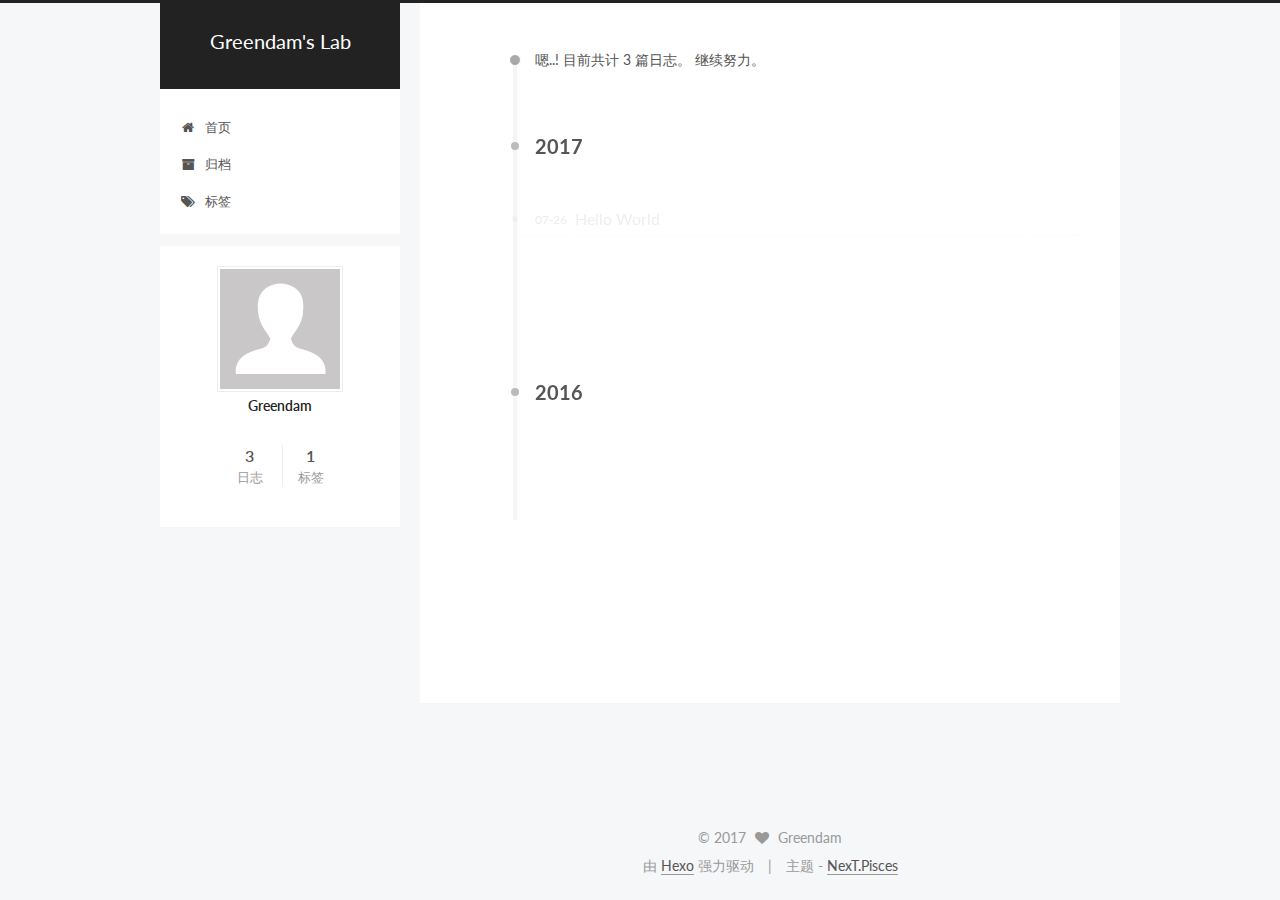
==== commit 7ff4ea8e: "完成了轻功的详细说明。" ====
--- a/archives/index.html
+++ b/archives/index.html
@@ -5,7 +5,7 @@
   
 
 
-<html class="theme-next pisces use-motion" lang="">
+<html class="theme-next pisces use-motion" lang="zh-Hans">
 <head>
   <meta charset="UTF-8"/>
 <meta http-equiv="X-UA-Compatible" content="IE=edge" />
@@ -88,11 +88,12 @@
 
 
 <meta property="og:type" content="website">
-<meta property="og:title" content="Hexo">
+<meta property="og:title" content="Greendam&#39;s Lab">
 <meta property="og:url" content="http://yoursite.com/archives/index.html">
-<meta property="og:site_name" content="Hexo">
+<meta property="og:site_name" content="Greendam&#39;s Lab">
+<meta property="og:locale" content="zh-Hans">
 <meta name="twitter:card" content="summary">
-<meta name="twitter:title" content="Hexo">
+<meta name="twitter:title" content="Greendam&#39;s Lab">
 
 
 
@@ -106,7 +107,7 @@
     motion: true,
     duoshuo: {
       userId: '0',
-      author: 'Author'
+      author: '博主'
     },
     algolia: {
       applicationID: '',
@@ -126,10 +127,10 @@
 
 
 
-  <title> Archiv | Hexo </title>
+  <title> 归档 | Greendam's Lab </title>
 </head>
 
-<body itemscope itemtype="http://schema.org/WebPage" lang="">
+<body itemscope itemtype="http://schema.org/WebPage" lang="zh-Hans">
 
   
 
@@ -162,7 +163,7 @@
     <div class="custom-logo-site-title">
       <a href="/"  class="brand" rel="start">
         <span class="logo-line-before"><i></i></span>
-        <span class="site-title">Hexo</span>
+        <span class="site-title">Greendam's Lab</span>
         <span class="logo-line-after"><i></i></span>
       </a>
     </div>
@@ -192,7 +193,7 @@
             
               <i class="menu-item-icon fa fa-fw fa-home"></i> <br />
             
-            Startseite
+            首页
           </a>
         </li>
       
@@ -202,7 +203,7 @@
             
               <i class="menu-item-icon fa fa-fw fa-archive"></i> <br />
             
-            Archiv
+            归档
           </a>
         </li>
       
@@ -212,7 +213,7 @@
             
               <i class="menu-item-icon fa fa-fw fa-tags"></i> <br />
             
-            Tags
+            标签
           </a>
         </li>
       
@@ -244,7 +245,7 @@
       
         
       
-      Öhm..! Insgesamt 3 Artikel. Bleib dran.
+      嗯..! 目前共计 3 篇日志。 继续努力。
     </span>
 
     
@@ -405,8 +406,8 @@
         <div class="site-author motion-element" itemprop="author" itemscope itemtype="http://schema.org/Person">
           <img class="site-author-image" itemprop="image"
                src="/images/avatar.gif"
-               alt="John Doe" />
-          <p class="site-author-name" itemprop="name">John Doe</p>
+               alt="Greendam" />
+          <p class="site-author-name" itemprop="name">Greendam</p>
            
               <p class="site-description motion-element" itemprop="description"></p>
           
@@ -417,13 +418,22 @@
             <div class="site-state-item site-state-posts">
               <a href="/archives">
                 <span class="site-state-item-count">3</span>
-                <span class="site-state-item-name">Artikel</span>
+                <span class="site-state-item-name">日志</span>
               </a>
             </div>
           
 
           
 
+          
+            
+            
+            <div class="site-state-item site-state-tags">
+              
+                <span class="site-state-item-count">1</span>
+                <span class="site-state-item-name">标签</span>
+              
+            </div>
           
 
         </nav>
@@ -466,16 +476,16 @@
   <span class="with-love">
     <i class="fa fa-heart"></i>
   </span>
-  <span class="author" itemprop="copyrightHolder">John Doe</span>
+  <span class="author" itemprop="copyrightHolder">Greendam</span>
 </div>
 
 
 <div class="powered-by">
-  Erstellt mit  <a class="theme-link" href="https://hexo.io">Hexo</a>
+  由 <a class="theme-link" href="https://hexo.io">Hexo</a> 强力驱动
 </div>
 
 <div class="theme-info">
-  Theme -
+  主题 -
   <a class="theme-link" href="https://github.com/iissnan/hexo-theme-next">
     NexT.Pisces
   </a>
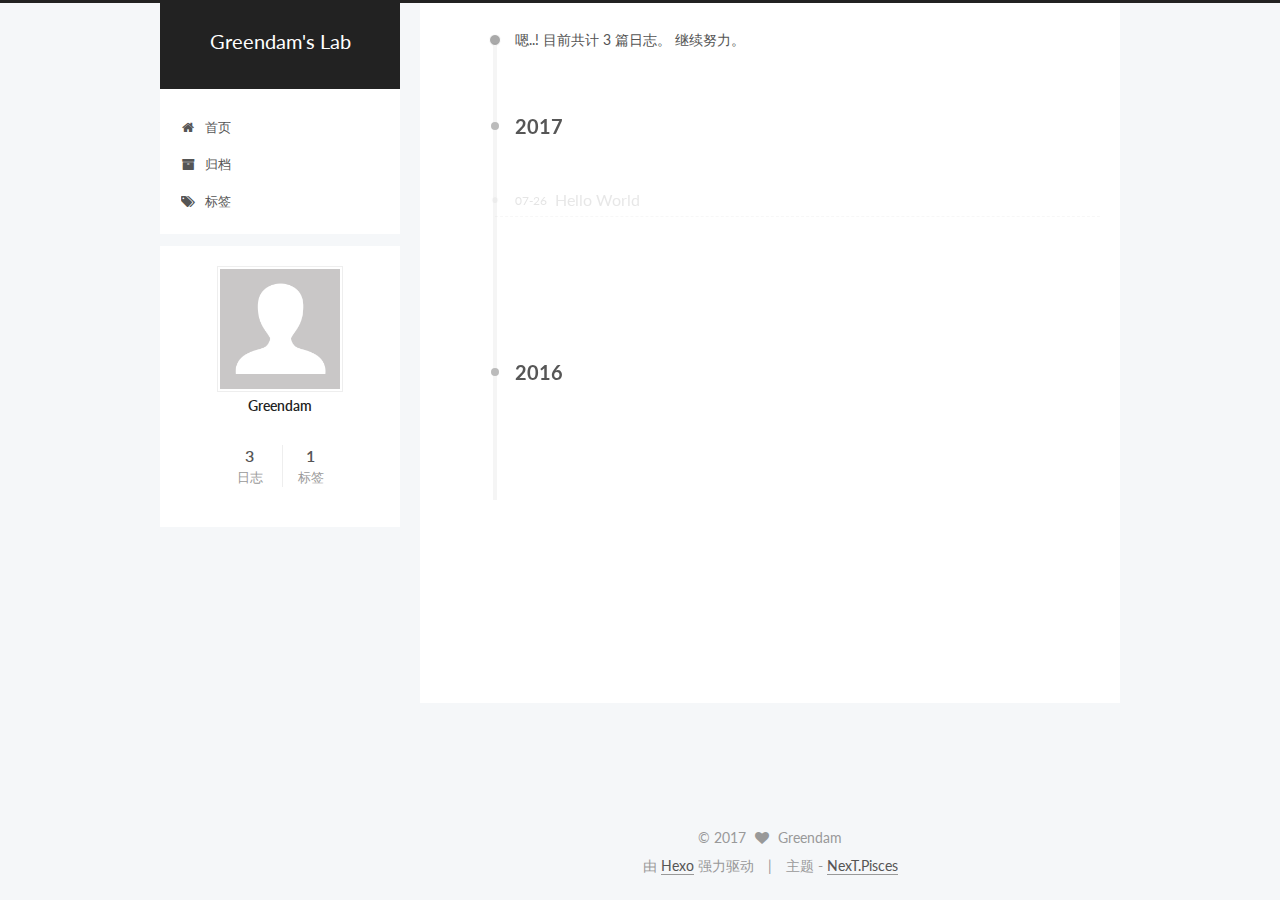
==== commit 66d1b970: "新增了竞技和任务线的测评内容。" ====
--- a/archives/index.html
+++ b/archives/index.html
@@ -348,7 +348,7 @@
 
       <h1 class="post-title">
         
-            <a class="post-title-link" href="/2016/10/22/GujianOLv4-Review/" itemprop="url">
+            <a class="post-title-link" href="/2016/10/22/GujianOLv4-Review/GujianOLv4-Review/" itemprop="url">
               
                 <span itemprop="name">心比天高，丢人现眼——古网破晓封测·绿坝测评</span>
               
--- a/css/main.css
+++ b/css/main.css
@@ -1124,8 +1124,20 @@
   padding-top: 40px;
 }
 @media (max-width: 767px) {
+  h5 {
+    font-size: 1.3em !important;
+  }
+  h4 {
+    font-size: 1.6em !important;
+  }
+  h3 {
+    font-size: 2em !important;
+  }
+  h2 {
+    font-size: 2.5em !important;
+  }
   .posts-expand {
-    margin: 0 20px;
+    margin: 0 0;
   }
   .post-body pre,
   .post-body .highlight {
@@ -1685,7 +1697,7 @@
   width: 4px;
   height: 4px;
   border-radius: 50%;
-  background: #7e2496;
+  background: #1d5bb9;
 }
 .links-of-blogroll {
   font-size: 13px;
@@ -2545,7 +2557,7 @@
 .content-wrap {
   float: right;
   box-sizing: border-box;
-  padding: 40px;
+  padding: 20px;
   width: 700px;
   background: #fff;
   min-height: 700px;
@@ -2566,6 +2578,9 @@
     min-height: auto;
     border-radius: initial;
   }
+}
+ul {
+  padding-left: 1.2em;
 }
 .sidebar {
   position: static;
